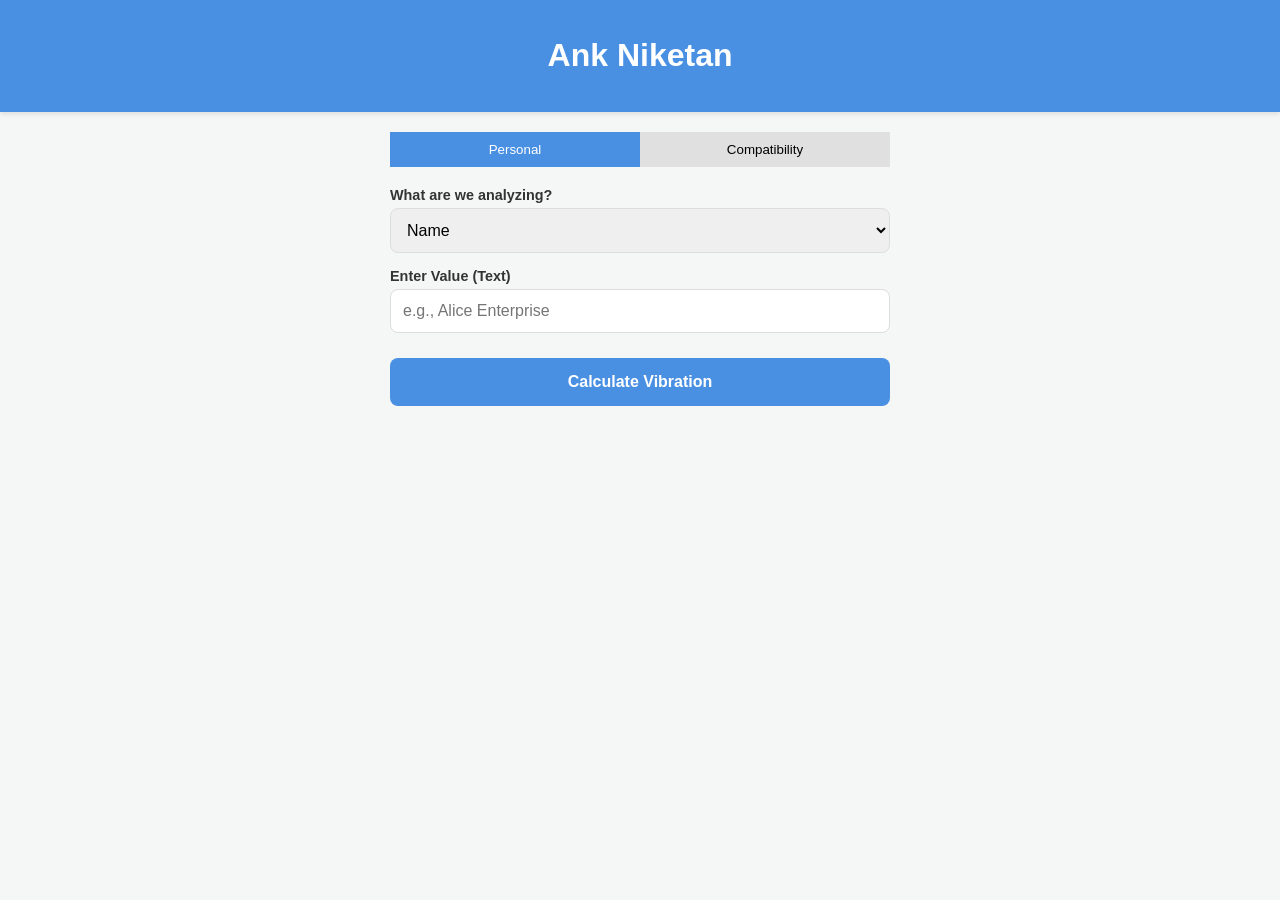
==== index.html @ 9699bc06 "Add icons" ====
<!DOCTYPE html>
<html lang="en">
<head>
    <meta charset="UTF-8">
    <meta name="viewport" content="width=device-width, initial-scale=1.0">
    <title>Numerology Tracker</title>
    <link rel="stylesheet" href="style.css">
    <link rel="manifest" href="manifest.json">
    <link rel="apple-touch-icon" href="icons/icon-512.png">
    <meta name="theme-color" content="#142845">
</head>
<body>

    <header>
        <h1>Ank Niketan</h1>
    </header>

    <main>
        <!-- TABS TO SWITCH MODES -->
        <div class="tabs">
            <button id="tab-single" class="active">Personal</button>
            <button id="tab-compat">Compatibility</button>
        </div>

        <!-- SECTION 1: SINGLE ANALYSIS -->
        <section id="section-single">
            <div class="input-group">
                <label>What are we analyzing?</label>
                <select id="category-select">
                    <option value="Name">Name</option>
                    <option value="Business Name">Business Name</option>
                    <option value="Vehicle Number">Vehicle Number</option>
                    <option value="House Name">House Name</option>
                    <option value="Custom">Other (Custom)...</option>
                </select>
                <input type="text" id="category-custom" placeholder="Enter Category Name" class="hidden">
            </div>

            <div class="input-group">
                <label>Enter Value (Text)</label>
                <input type="text" id="input-text" placeholder="e.g., Alice Enterprise">
            </div>

            <button id="btn-calculate" class="action-btn">Calculate Vibration</button>

            <div id="result-area" class="result-box hidden">
                <p id="result-message"></p>
                <div class="big-number" id="result-number"></div>
            </div>
        </section>

        <!-- SECTION 2: COMPATIBILITY -->
        <section id="section-compat" class="hidden">
            <div class="input-group">
                <label>Person / Entity A</label>
                <input type="text" id="compat-input-a" placeholder="e.g., John">
            </div>
            
            <div class="input-group">
                <label>Person / Entity B</label>
                <input type="text" id="compat-input-b" placeholder="e.g., Mary">
            </div>

            <button id="btn-compare" class="action-btn">Check Compatibility</button>

            <div id="compat-result-area" class="result-box hidden">
                <div class="comparison-grid">
                    <div>
                        <span id="name-a-disp"></span>
                        <div class="mid-number" id="num-a-disp"></div>
                    </div>
                    <div class="relation-badge" id="relation-status">?</div>
                    <div>
                        <span id="name-b-disp"></span>
                        <div class="mid-number" id="num-b-disp"></div>
                    </div>
                </div>
                <p id="compat-desc"></p>
            </div>
        </section>
    </main>

    <!-- Load Core Logic First -->
    <script src="numerology_core.js"></script>
    <!-- Load UI Logic -->
    <script src="app.js"></script>
    <script>
        if ('serviceWorker' in navigator) {
            navigator.serviceWorker.register('./service-worker.js')
                .then(() => console.log('Service Worker Registered'));
        }
    </script>
</body>
</html>
---- style.css ----
:root {
    --primary: #4a90e2;
    --bg: #f4f7f6;
    --card: #ffffff;
    --text: #333;
    --friend: #2ecc71;
    --neutral: #f1c40f;
    --enemy: #e74c3c;
}

body {
    font-family: 'Segoe UI', sans-serif;
    background-color: var(--bg);
    color: var(--text);
    margin: 0;
    padding: 0;
    display: flex;
    flex-direction: column;
    align-items: center;
}

header {
    background-color: var(--primary);
    color: white;
    width: 100%;
    padding: 1rem 0;
    text-align: center;
    box-shadow: 0 2px 5px rgba(0,0,0,0.1);
}

main {
    width: 90%;
    max-width: 500px;
    margin-top: 20px;
}

.input-group {
    margin-bottom: 15px;
    display: flex;
    flex-direction: column;
}

label {
    font-weight: bold;
    margin-bottom: 5px;
    font-size: 0.9rem;
}

input, select {
    padding: 12px;
    border: 1px solid #ddd;
    border-radius: 8px;
    font-size: 1rem;
}

.hidden { display: none !important; }

.action-btn {
    width: 100%;
    padding: 15px;
    background-color: var(--primary);
    color: white;
    border: none;
    border-radius: 8px;
    font-size: 1rem;
    cursor: pointer;
    font-weight: bold;
    margin-top: 10px;
}

.result-box {
    margin-top: 20px;
    background: var(--card);
    padding: 20px;
    border-radius: 10px;
    text-align: center;
    box-shadow: 0 4px 6px rgba(0,0,0,0.1);
}

.big-number {
    font-size: 4rem;
    font-weight: bold;
    color: var(--primary);
}

/* Tabs */
.tabs {
    display: flex;
    margin-bottom: 20px;
}
.tabs button {
    flex: 1;
    padding: 10px;
    background: #e0e0e0;
    border: none;
    cursor: pointer;
}
.tabs button.active {
    background: var(--primary);
    color: white;
}

/* Compatibility Grid */
.comparison-grid {
    display: flex;
    justify-content: space-around;
    align-items: center;
    margin-bottom: 15px;
}
.mid-number {
    font-size: 2rem;
    font-weight: bold;
}
.relation-badge {
    padding: 5px 10px;
    border-radius: 5px;
    font-weight: bold;
    color: white;
}
.status-Friend { background-color: var(--friend); }
.status-Neutral { background-color: var(--neutral); color: #333; }
.status-Enemy { background-color: var(--enemy); }
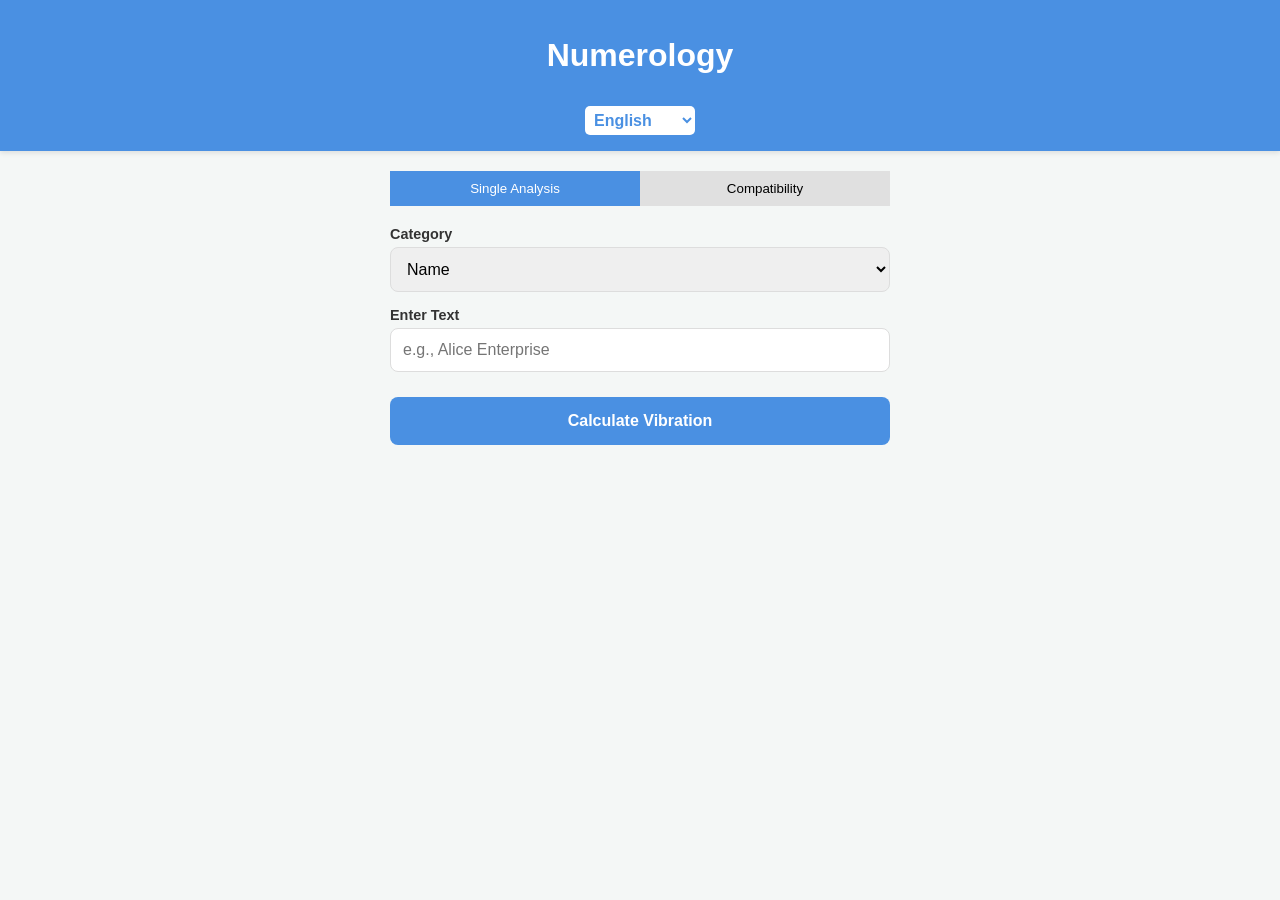
==== commit 827e55d8: "Add second language" ====
--- a/index.html
+++ b/index.html
@@ -12,36 +12,40 @@
 <body>
 
     <header>
-        <h1>Ank Niketan</h1>
+        <h1 data-i18n="app_title">Numerology</h1>
+        <!-- Language Switcher -->
+        <select id="lang-switch" class="lang-select">
+            <option value="en">English</option>
+            <option value="hi">हिंदी (Hindi)</option>
+        </select>
     </header>
 
     <main>
-        <!-- TABS TO SWITCH MODES -->
+        <!-- TABS -->
         <div class="tabs">
-            <button id="tab-single" class="active">Personal</button>
-            <button id="tab-compat">Compatibility</button>
+            <button id="tab-single" class="active" data-i18n="tab_single">Single Analysis</button>
+            <button id="tab-compat" data-i18n="tab_compat">Compatibility</button>
         </div>
 
         <!-- SECTION 1: SINGLE ANALYSIS -->
         <section id="section-single">
             <div class="input-group">
-                <label>What are we analyzing?</label>
+                <label data-i18n="lbl_category">Category</label>
                 <select id="category-select">
-                    <option value="Name">Name</option>
-                    <option value="Business Name">Business Name</option>
-                    <option value="Vehicle Number">Vehicle Number</option>
-                    <option value="House Name">House Name</option>
-                    <option value="Custom">Other (Custom)...</option>
+                    <option value="Name" data-i18n="opt_name">Name</option>
+                    <option value="Business Name" data-i18n="opt_business">Business Name</option>
+                    <option value="Vehicle Number" data-i18n="opt_vehicle">Vehicle Number</option>
+                    <option value="Custom" data-i18n="opt_custom">Other (Custom)...</option>
                 </select>
                 <input type="text" id="category-custom" placeholder="Enter Category Name" class="hidden">
             </div>
 
             <div class="input-group">
-                <label>Enter Value (Text)</label>
+                <label data-i18n="lbl_value">Enter Text</label>
                 <input type="text" id="input-text" placeholder="e.g., Alice Enterprise">
             </div>
 
-            <button id="btn-calculate" class="action-btn">Calculate Vibration</button>
+            <button id="btn-calculate" class="action-btn" data-i18n="btn_calc">Calculate Vibration</button>
 
             <div id="result-area" class="result-box hidden">
                 <p id="result-message"></p>
@@ -52,16 +56,16 @@
         <!-- SECTION 2: COMPATIBILITY -->
         <section id="section-compat" class="hidden">
             <div class="input-group">
-                <label>Person / Entity A</label>
-                <input type="text" id="compat-input-a" placeholder="e.g., John">
+                <label data-i18n="lbl_person_a">First Name/Entity</label>
+                <input type="text" id="compat-input-a" placeholder="A">
             </div>
             
             <div class="input-group">
-                <label>Person / Entity B</label>
-                <input type="text" id="compat-input-b" placeholder="e.g., Mary">
+                <label data-i18n="lbl_person_b">Second Name/Entity</label>
+                <input type="text" id="compat-input-b" placeholder="B">
             </div>
 
-            <button id="btn-compare" class="action-btn">Check Compatibility</button>
+            <button id="btn-compare" class="action-btn" data-i18n="btn_compare">Check Compatibility</button>
 
             <div id="compat-result-area" class="result-box hidden">
                 <div class="comparison-grid">
@@ -80,14 +84,12 @@
         </section>
     </main>
 
-    <!-- Load Core Logic First -->
     <script src="numerology_core.js"></script>
-    <!-- Load UI Logic -->
     <script src="app.js"></script>
     <script>
         if ('serviceWorker' in navigator) {
             navigator.serviceWorker.register('./service-worker.js')
-                .then(() => console.log('Service Worker Registered'));
+                .then(() => console.log('SW Registered'));
         }
     </script>
 </body>
--- a/style.css
+++ b/style.css
@@ -1,3 +1,4 @@
+
 :root {
     --primary: #4a90e2;
     --bg: #f4f7f6;
@@ -6,6 +7,18 @@
     --friend: #2ecc71;
     --neutral: #f1c40f;
     --enemy: #e74c3c;
+}
+
+/* Add this to your existing CSS */
+.lang-select {
+    margin-top: 10px;
+    padding: 5px;
+    border-radius: 5px;
+    border: none;
+    background: white;
+    color: var(--primary);
+    font-weight: bold;
+    cursor: pointer;
 }
 
 body {
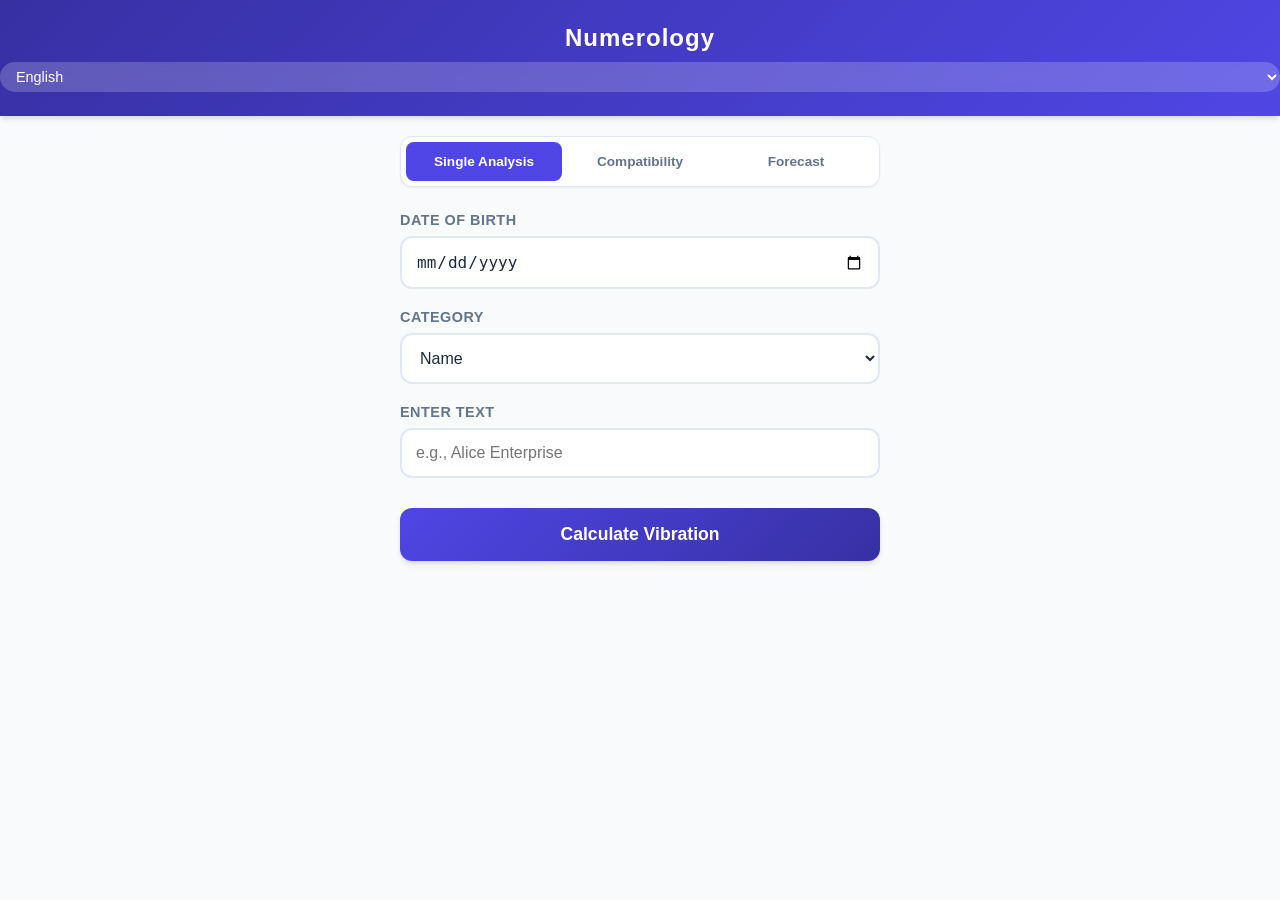
==== commit 209d7eb0: "Bug fixes" ====
--- a/index.html
+++ b/index.html
@@ -2,12 +2,15 @@
 <html lang="en">
 <head>
     <meta charset="UTF-8">
-    <meta name="viewport" content="width=device-width, initial-scale=1.0">
+    <meta name="viewport" content="width=device-width, initial-scale=1.0, maximum-scale=1.0, user-scalable=no">
     <title>Numerology Tracker</title>
     <link rel="stylesheet" href="style.css">
     <link rel="manifest" href="manifest.json">
     <link rel="apple-touch-icon" href="icons/icon-512.png">
-    <meta name="theme-color" content="#142845">
+    
+    <!-- Adaptive Theme Colors for Browser Toolbar -->
+    <meta name="theme-color" content="#4f46e5" media="(prefers-color-scheme: light)">
+    <meta name="theme-color" content="#0f172a" media="(prefers-color-scheme: dark)">
 </head>
 <body>
 
@@ -25,10 +28,17 @@
         <div class="tabs">
             <button id="tab-single" class="active" data-i18n="tab_single">Single Analysis</button>
             <button id="tab-compat" data-i18n="tab_compat">Compatibility</button>
+            <button id="tab-forecast" data-i18n="tab_forecast">Forecast</button>
         </div>
 
         <!-- SECTION 1: SINGLE ANALYSIS -->
         <section id="section-single">
+            <!-- Date Input -->
+            <div class="input-group">
+                <label data-i18n="lbl_dob">Date of Birth</label>
+                <input type="date" id="input-dob">
+            </div>
+
             <div class="input-group">
                 <label data-i18n="lbl_category">Category</label>
                 <select id="category-select">
@@ -47,9 +57,23 @@
 
             <button id="btn-calculate" class="action-btn" data-i18n="btn_calc">Calculate Vibration</button>
 
+            <!-- Results Area -->
             <div id="result-area" class="result-box hidden">
+                
+                <!-- Personal Numerology Profile -->
+                <div class="profile-box">
+                    <p><span data-i18n="res_basic_lbl">Basic Number</span>: <strong id="res-basic-num"></strong></p>
+                    <p><span data-i18n="res_lucky_lbl">Lucky Numbers</span>: <strong id="res-lucky-list" class="highlight-text"></strong></p>
+                </div>
+
+                <hr class="divider">
+
+                <!-- Name Calculation -->
                 <p id="result-message"></p>
                 <div class="big-number" id="result-number"></div>
+                
+                <!-- Suitability Verdict -->
+                <div id="suitability-box" class="suitability-badge"></div>
             </div>
         </section>
 
@@ -82,6 +106,61 @@
                 <p id="compat-desc"></p>
             </div>
         </section>
+
+        <!-- SECTION 3: FORECAST -->
+        <section id="section-forecast" class="hidden">
+            <div class="input-group">
+                <label data-i18n="lbl_dob">Date of Birth</label>
+                <input type="date" id="input-dob-fc">
+            </div>
+            
+            <div class="input-group">
+                <label data-i18n="lbl_target_date">Target Date</label>
+                <input type="date" id="input-target-date">
+            </div>
+
+            <button id="btn-forecast" class="action-btn" data-i18n="btn_forecast">Get Horoscope</button>
+
+            <div id="forecast-result-area" class="result-box hidden">
+                
+                <!-- Year Card -->
+                <div id="card-year" class="forecast-card">
+                    <div class="fc-left">
+                        <span class="fc-label" data-i18n="fc_year">Yearly Influence</span>
+                        <span class="fc-context big-text"></span>
+                    </div>
+                    <div class="fc-right">
+                        <div class="fc-number"></div>
+                        <div class="fc-status"></div>
+                    </div>
+                </div>
+
+                <!-- Month Card -->
+                <div id="card-month" class="forecast-card indented-1">
+                    <div class="fc-left">
+                        <span class="fc-label" data-i18n="fc_month">Monthly Influence</span>
+                        <span class="fc-context big-text"></span>
+                    </div>
+                    <div class="fc-right">
+                        <div class="fc-number"></div>
+                        <div class="fc-status"></div>
+                    </div>
+                </div>
+
+                <!-- Day Card -->
+                <div id="card-day" class="forecast-card indented-2">
+                    <div class="fc-left">
+                        <span class="fc-label" data-i18n="fc_day">Daily Influence</span>
+                        <span class="fc-context big-text"></span>
+                    </div>
+                    <div class="fc-right">
+                        <div class="fc-number"></div>
+                        <div class="fc-status"></div>
+                    </div>
+                </div>
+
+            </div>
+        </section>
     </main>
 
     <script src="numerology_core.js"></script>
--- a/style.css
+++ b/style.css
@@ -1,135 +1,357 @@
-
 :root {
-    --primary: #4a90e2;
-    --bg: #f4f7f6;
-    --card: #ffffff;
-    --text: #333;
-    --friend: #2ecc71;
-    --neutral: #f1c40f;
-    --enemy: #e74c3c;
-}
-
-/* Add this to your existing CSS */
+    /* Light Mode Palette */
+    --primary: #4f46e5;       
+    --primary-dark: #3730a3;  
+    --accent: #f59e0b;        
+    --bg: #f8fafc;            
+    --card-bg: #ffffff;
+    --text: #1e293b;          
+    --text-muted: #64748b;    
+    --border: #e2e8f0;
+    
+    /* Status Colors */
+    --friend: #10b981;        
+    --neutral: #64748b;       
+    --enemy: #ef4444;         
+    
+    /* Shadows */
+    --shadow-sm: 0 1px 2px 0 rgb(0 0 0 / 0.05);
+    --shadow-md: 0 4px 6px -1px rgb(0 0 0 / 0.1), 0 2px 4px -2px rgb(0 0 0 / 0.1);
+}
+
+@media (prefers-color-scheme: dark) {
+    :root {
+        /* Dark Mode Palette */
+        --primary: #818cf8;       
+        --primary-dark: #6366f1;  
+        --accent: #fbbf24;        
+        --bg: #0f172a;            
+        --card-bg: #1e293b;       
+        --text: #f1f5f9;          
+        --text-muted: #94a3b8;    
+        --border: #334155;
+    }
+}
+
+* {
+    box-sizing: border-box;
+    transition: background-color 0.3s ease, color 0.3s ease;
+}
+
+body {
+    font-family: -apple-system, BlinkMacSystemFont, "Segoe UI", Roboto, Helvetica, Arial, sans-serif;
+    background-color: var(--bg);
+    color: var(--text);
+    margin: 0;
+    padding: 0;
+    display: flex;
+    flex-direction: column;
+    align-items: center;
+    min-height: 100vh;
+}
+
+/* Header */
+header {
+    background: linear-gradient(135deg, var(--primary-dark), var(--primary));
+    color: white;
+    width: 100%;
+    padding: 1.5rem 0;
+    text-align: center;
+    box-shadow: var(--shadow-md);
+    position: sticky;
+    top: 0;
+    z-index: 10;
+}
+
+header h1 {
+    margin: 0;
+    font-size: 1.5rem;
+    letter-spacing: 1px;
+    font-weight: 700;
+}
+
+/* Language Switcher */
 .lang-select {
     margin-top: 10px;
-    padding: 5px;
-    border-radius: 5px;
+    padding: 6px 12px;
+    border-radius: 20px;
     border: none;
-    background: white;
-    color: var(--primary);
-    font-weight: bold;
+    background: rgba(255, 255, 255, 0.2);
+    color: white;
+    font-weight: 500;
     cursor: pointer;
-}
-
-body {
-    font-family: 'Segoe UI', sans-serif;
-    background-color: var(--bg);
-    color: var(--text);
-    margin: 0;
-    padding: 0;
-    display: flex;
-    flex-direction: column;
-    align-items: center;
-}
-
-header {
-    background-color: var(--primary);
-    color: white;
-    width: 100%;
-    padding: 1rem 0;
-    text-align: center;
-    box-shadow: 0 2px 5px rgba(0,0,0,0.1);
-}
-
+    font-size: 0.9rem;
+    backdrop-filter: blur(5px);
+}
+.lang-select option {
+    background-color: var(--card-bg);
+    color: var(--text);
+}
+
+/* Main Container */
 main {
     width: 90%;
-    max-width: 500px;
-    margin-top: 20px;
-}
-
+    max-width: 480px;
+    margin: 20px auto 40px auto;
+}
+
+/* Tabs */
+.tabs {
+    display: flex;
+    background-color: var(--card-bg);
+    border-radius: 12px;
+    padding: 5px;
+    margin-bottom: 25px;
+    box-shadow: var(--shadow-sm);
+    border: 1px solid var(--border);
+}
+
+.tabs button {
+    flex: 1;
+    padding: 12px;
+    background: transparent;
+    border: none;
+    border-radius: 8px;
+    cursor: pointer;
+    color: var(--text-muted);
+    font-weight: 600;
+    font-size: 0.85rem;
+    transition: all 0.2s ease;
+}
+
+.tabs button.active {
+    background-color: var(--primary);
+    color: white;
+    box-shadow: var(--shadow-sm);
+}
+
+/* Forms & Inputs */
 .input-group {
-    margin-bottom: 15px;
+    margin-bottom: 20px;
     display: flex;
     flex-direction: column;
 }
 
 label {
-    font-weight: bold;
-    margin-bottom: 5px;
+    font-weight: 600;
+    margin-bottom: 8px;
     font-size: 0.9rem;
+    color: var(--text-muted);
+    text-transform: uppercase;
+    letter-spacing: 0.5px;
 }
 
 input, select {
-    padding: 12px;
-    border: 1px solid #ddd;
-    border-radius: 8px;
+    padding: 14px;
+    background-color: var(--card-bg);
+    border: 2px solid var(--border);
+    border-radius: 12px;
     font-size: 1rem;
-}
-
-.hidden { display: none !important; }
-
+    color: var(--text);
+    outline: none;
+    width: 100%;
+}
+
+input:focus, select:focus {
+    border-color: var(--primary);
+    box-shadow: 0 0 0 3px rgba(99, 102, 241, 0.2);
+}
+
+/* Buttons */
 .action-btn {
     width: 100%;
-    padding: 15px;
-    background-color: var(--primary);
+    padding: 16px;
+    background: linear-gradient(135deg, var(--primary), var(--primary-dark));
     color: white;
     border: none;
-    border-radius: 8px;
-    font-size: 1rem;
+    border-radius: 12px;
+    font-size: 1.1rem;
     cursor: pointer;
-    font-weight: bold;
+    font-weight: 700;
     margin-top: 10px;
-}
-
+    box-shadow: var(--shadow-md);
+    transform: translateY(0);
+    transition: transform 0.1s;
+}
+
+.action-btn:active {
+    transform: translateY(2px);
+    box-shadow: var(--shadow-sm);
+}
+
+/* Results Cards */
 .result-box {
-    margin-top: 20px;
-    background: var(--card);
-    padding: 20px;
-    border-radius: 10px;
+    margin-top: 25px;
+    background: var(--card-bg);
+    padding: 25px;
+    border-radius: 16px;
     text-align: center;
-    box-shadow: 0 4px 6px rgba(0,0,0,0.1);
+    box-shadow: var(--shadow-md);
+    border: 1px solid var(--border);
+    animation: fadeIn 0.4s ease-out;
+}
+
+@keyframes fadeIn {
+    from { opacity: 0; transform: translateY(10px); }
+    to { opacity: 1; transform: translateY(0); }
 }
 
 .big-number {
-    font-size: 4rem;
-    font-weight: bold;
+    font-size: 5rem;
+    font-weight: 800;
     color: var(--primary);
-}
-
-/* Tabs */
-.tabs {
-    display: flex;
+    line-height: 1;
+    margin: 10px 0;
+    text-shadow: 2px 2px 0px rgba(0,0,0,0.05);
+}
+
+.profile-box {
+    text-align: left;
+    background: rgba(99, 102, 241, 0.05); 
+    padding: 15px 20px;
+    border-radius: 12px;
     margin-bottom: 20px;
-}
-.tabs button {
-    flex: 1;
-    padding: 10px;
-    background: #e0e0e0;
-    border: none;
-    cursor: pointer;
-}
-.tabs button.active {
-    background: var(--primary);
-    color: white;
-}
-
-/* Compatibility Grid */
+    font-size: 0.95rem;
+    border-left: 4px solid var(--primary);
+}
+
+.profile-box p {
+    margin: 8px 0;
+    display: flex;
+    justify-content: space-between;
+}
+
+.highlight-text {
+    color: var(--primary);
+    font-weight: 800;
+}
+
+.divider {
+    border: 0;
+    height: 1px;
+    background: var(--border);
+    margin: 20px 0;
+}
+
+.suitability-badge {
+    margin-top: 15px;
+    padding: 12px 20px;
+    border-radius: 50px; 
+    color: white;
+    font-weight: 700;
+    display: inline-block;
+    width: 100%;
+    box-shadow: var(--shadow-sm);
+    font-size: 0.95rem;
+}
+
 .comparison-grid {
     display: flex;
     justify-content: space-around;
     align-items: center;
+    margin-bottom: 20px;
+}
+
+.mid-number {
+    font-size: 2.5rem;
+    font-weight: 800;
+    color: var(--text);
+}
+
+.relation-badge {
+    padding: 6px 12px;
+    border-radius: 8px;
+    font-weight: 700;
+    color: white;
+    font-size: 0.9rem;
+    text-transform: uppercase;
+}
+
+.status-Friend { background-color: var(--friend); }
+.status-Neutral { background-color: var(--neutral); color: white; }
+.status-Enemy { background-color: var(--enemy); }
+
+.hidden { display: none !important; }
+
+/* --- Forecast Cards --- */
+.forecast-card {
+    background: var(--card-bg);
+    border-radius: 12px;
+    padding: 15px;
     margin-bottom: 15px;
-}
-.mid-number {
-    font-size: 2rem;
-    font-weight: bold;
-}
-.relation-badge {
-    padding: 5px 10px;
-    border-radius: 5px;
-    font-weight: bold;
-    color: white;
-}
-.status-Friend { background-color: var(--friend); }
-.status-Neutral { background-color: var(--neutral); color: #333; }
-.status-Enemy { background-color: var(--enemy); }+    display: flex;
+    justify-content: space-between;
+    align-items: center;
+    box-shadow: var(--shadow-sm);
+    border-left: 6px solid var(--border);
+    transition: all 0.3s ease;
+}
+
+.indented-1 {
+    margin-left: 15px;
+    width: calc(100% - 15px);
+}
+
+.indented-2 {
+    margin-left: 30px;
+    width: calc(100% - 30px);
+}
+
+.fc-left {
+    display: flex;
+    flex-direction: column;
+    text-align: left;
+}
+
+.fc-label {
+    font-size: 0.75rem;
+    text-transform: uppercase;
+    color: var(--text-muted);
+    font-weight: 700;
+}
+
+.fc-context.big-text {
+    font-size: 1.2rem;
+    font-weight: 600;
+    color: var(--text);
+    margin-top: 4px;
+}
+
+.fc-right {
+    text-align: right;
+    display: flex;
+    flex-direction: column;
+    align-items: flex-end;
+}
+
+.fc-number {
+    font-size: 1.8rem;
+    font-weight: 800;
+    color: var(--primary);
+    line-height: 1;
+}
+
+.fc-status {
+    font-size: 0.85rem;
+    font-weight: 600;
+    margin-top: 4px;
+}
+
+/* Status Borders for Forecast */
+.status-Friend-border {
+    border-left-color: var(--friend);
+    background: linear-gradient(to right, rgba(16, 185, 129, 0.05), var(--card-bg));
+}
+.status-Friend-border .fc-status { color: var(--friend); }
+
+.status-Neutral-border {
+    border-left-color: var(--neutral);
+    background: linear-gradient(to right, rgba(100, 116, 139, 0.05), var(--card-bg));
+}
+.status-Neutral-border .fc-status { color: var(--neutral); }
+
+.status-Enemy-border {
+    border-left-color: var(--enemy);
+    background: linear-gradient(to right, rgba(239, 68, 68, 0.05), var(--card-bg));
+}
+.status-Enemy-border .fc-status { color: var(--enemy); }
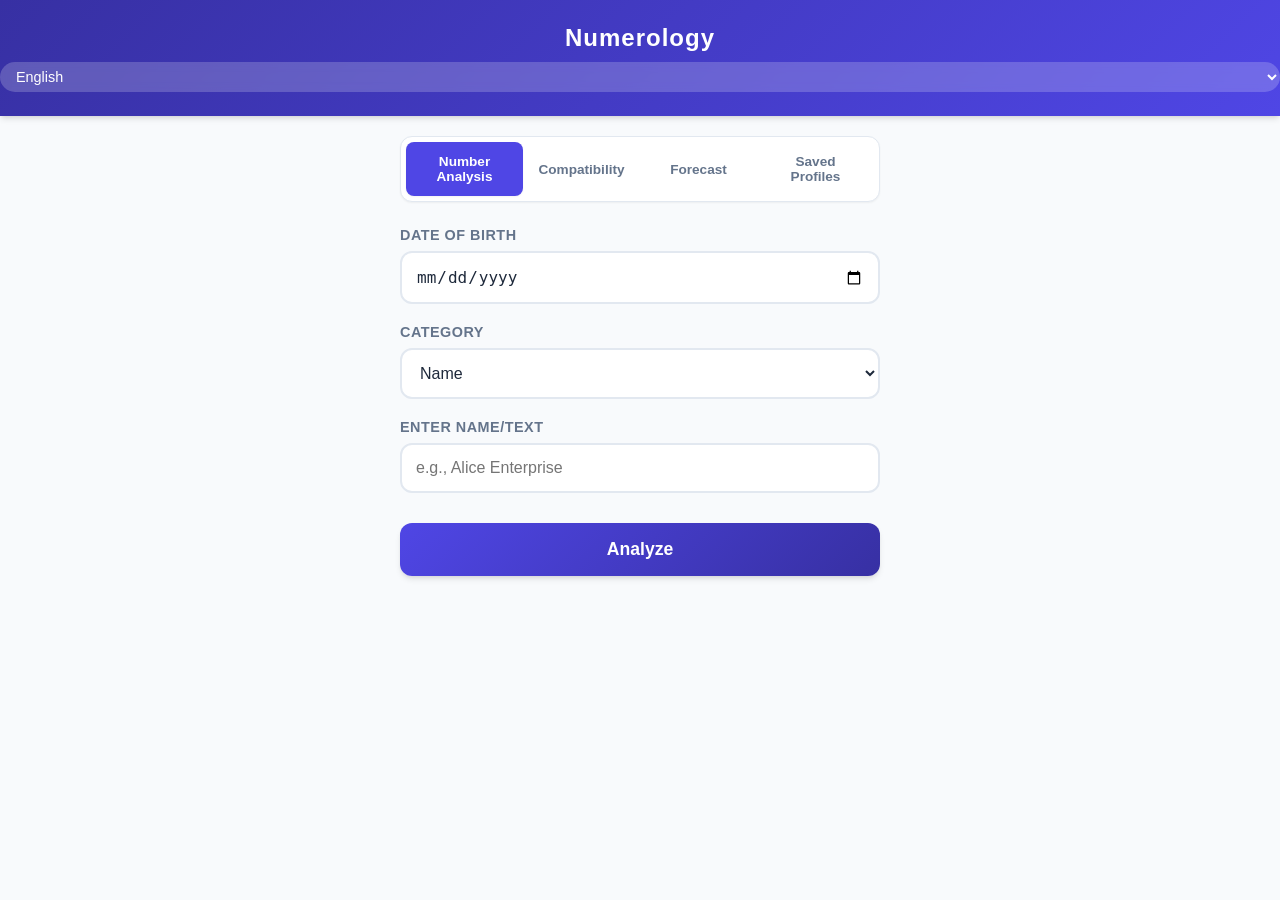
==== commit 7f62f457: "[feat] add saved profiles" ====
--- a/index.html
+++ b/index.html
@@ -26,9 +26,10 @@
     <main>
         <!-- TABS -->
         <div class="tabs">
-            <button id="tab-single" class="active" data-i18n="tab_single">Single Analysis</button>
+            <button id="tab-single" class="active" data-i18n="tab_single">Number Analysis</button>
             <button id="tab-compat" data-i18n="tab_compat">Compatibility</button>
             <button id="tab-forecast" data-i18n="tab_forecast">Forecast</button>
+            <button id="tab-profiles" data-i18n="tab_profiles">Saved Profiles</button>
         </div>
 
         <!-- SECTION 1: SINGLE ANALYSIS -->
@@ -74,6 +75,9 @@
                 
                 <!-- Suitability Verdict -->
                 <div id="suitability-box" class="suitability-badge"></div>
+                
+                <!-- Save Profile Button -->
+                <button id="btn-save-profile" class="save-profile-btn" data-i18n="btn_save">💾 Save Profile</button>
             </div>
         </section>
 
@@ -161,9 +165,49 @@
 
             </div>
         </section>
+
+        <!-- SECTION 4: SAVED PROFILES -->
+        <section id="section-profiles" class="hidden">
+            <div class="profiles-header">
+                <div class="input-group">
+                    <input type="text" id="search-profiles" placeholder="Search profiles..." data-i18n-placeholder="search_placeholder">
+                </div>
+                <div class="profiles-stats">
+                    <span data-i18n="total_profiles">Total Profiles</span>: <strong id="profile-count">0</strong>
+                </div>
+            </div>
+
+            <div id="profiles-list" class="profiles-list">
+                <!-- Profile cards will be inserted here -->
+            </div>
+
+            <div id="empty-state" class="empty-state hidden">
+                <div class="empty-icon">📋</div>
+                <p data-i18n="no_profiles">No saved profiles yet</p>
+                <p class="empty-hint" data-i18n="no_profiles_hint">Analyze a name and save it to see it here</p>
+            </div>
+
+            <button id="btn-clear-all" class="clear-all-btn hidden" data-i18n="btn_clear_all">🗑️ Clear All Profiles</button>
+        </section>
     </main>
 
+    <!-- Save Profile Modal -->
+    <div id="save-modal" class="modal hidden">
+        <div class="modal-content">
+            <h3 data-i18n="modal_title">Save Profile</h3>
+            <div class="input-group">
+                <label data-i18n="modal_name">Profile Name</label>
+                <input type="text" id="modal-profile-name" placeholder="Enter a name for this profile">
+            </div>
+            <div class="modal-actions">
+                <button id="modal-cancel" class="modal-btn-secondary" data-i18n="modal_cancel">Cancel</button>
+                <button id="modal-save" class="modal-btn-primary" data-i18n="modal_save">Save</button>
+            </div>
+        </div>
+    </div>
+
     <script src="numerology_core.js"></script>
+    <script src="storage.js"></script>
     <script src="app.js"></script>
     <script>
         if ('serviceWorker' in navigator) {
--- a/style.css
+++ b/style.css
@@ -354,4 +354,249 @@
     border-left-color: var(--enemy);
     background: linear-gradient(to right, rgba(239, 68, 68, 0.05), var(--card-bg));
 }
-.status-Enemy-border .fc-status { color: var(--enemy); }+.status-Enemy-border .fc-status { color: var(--enemy); }
+
+/* --- Saved Profiles Section --- */
+.profiles-header {
+    margin-bottom: 20px;
+}
+
+.profiles-stats {
+    text-align: center;
+    padding: 10px;
+    background: var(--card-bg);
+    border-radius: 8px;
+    margin-top: 10px;
+    font-size: 0.9rem;
+    border: 1px solid var(--border);
+}
+
+.profiles-list {
+    display: flex;
+    flex-direction: column;
+    gap: 15px;
+}
+
+.profile-card {
+    background: var(--card-bg);
+    border-radius: 12px;
+    padding: 15px;
+    box-shadow: var(--shadow-sm);
+    border: 1px solid var(--border);
+    border-left: 4px solid var(--primary);
+    animation: fadeIn 0.3s ease-out;
+}
+
+.profile-card-header {
+    display: flex;
+    justify-content: space-between;
+    align-items: flex-start;
+    margin-bottom: 10px;
+}
+
+.profile-name {
+    font-size: 1.1rem;
+    font-weight: 700;
+    color: var(--text);
+    margin: 0;
+}
+
+.profile-date {
+    font-size: 0.75rem;
+    color: var(--text-muted);
+    margin-top: 4px;
+}
+
+.profile-card-body {
+    display: grid;
+    grid-template-columns: repeat(2, 1fr);
+    gap: 10px;
+    margin: 15px 0;
+    padding: 10px;
+    background: rgba(99, 102, 241, 0.05);
+    border-radius: 8px;
+}
+
+.profile-info-item {
+    display: flex;
+    flex-direction: column;
+}
+
+.profile-info-label {
+    font-size: 0.7rem;
+    text-transform: uppercase;
+    color: var(--text-muted);
+    font-weight: 600;
+    margin-bottom: 2px;
+}
+
+.profile-info-value {
+    font-size: 1rem;
+    font-weight: 700;
+    color: var(--primary);
+}
+
+.profile-card-footer {
+    display: flex;
+    gap: 8px;
+    margin-top: 12px;
+}
+
+.profile-btn {
+    flex: 1;
+    padding: 8px 12px;
+    border: none;
+    border-radius: 8px;
+    font-size: 0.85rem;
+    font-weight: 600;
+    cursor: pointer;
+    transition: all 0.2s;
+}
+
+.profile-btn-load {
+    background: var(--primary);
+    color: white;
+}
+
+.profile-btn-load:hover {
+    background: var(--primary-dark);
+}
+
+.profile-btn-delete {
+    background: var(--enemy);
+    color: white;
+    flex: 0.5;
+}
+
+.profile-btn-delete:hover {
+    background: #dc2626;
+}
+
+.empty-state {
+    text-align: center;
+    padding: 60px 20px;
+    color: var(--text-muted);
+}
+
+.empty-icon {
+    font-size: 4rem;
+    margin-bottom: 15px;
+    opacity: 0.5;
+}
+
+.empty-hint {
+    font-size: 0.85rem;
+    margin-top: 5px;
+}
+
+.save-profile-btn {
+    width: 100%;
+    padding: 12px;
+    background: var(--friend);
+    color: white;
+    border: none;
+    border-radius: 12px;
+    font-size: 1rem;
+    cursor: pointer;
+    font-weight: 600;
+    margin-top: 15px;
+    box-shadow: var(--shadow-sm);
+    transition: all 0.2s;
+}
+
+.save-profile-btn:hover {
+    background: #059669;
+    transform: translateY(-1px);
+    box-shadow: var(--shadow-md);
+}
+
+.clear-all-btn {
+    width: 100%;
+    padding: 12px;
+    background: transparent;
+    color: var(--enemy);
+    border: 2px solid var(--enemy);
+    border-radius: 12px;
+    font-size: 0.9rem;
+    cursor: pointer;
+    font-weight: 600;
+    margin-top: 20px;
+    transition: all 0.2s;
+}
+
+.clear-all-btn:hover {
+    background: var(--enemy);
+    color: white;
+}
+
+/* Modal */
+.modal {
+    position: fixed;
+    top: 0;
+    left: 0;
+    width: 100%;
+    height: 100%;
+    background: rgba(0, 0, 0, 0.6);
+    display: flex;
+    justify-content: center;
+    align-items: center;
+    z-index: 1000;
+    backdrop-filter: blur(4px);
+}
+
+.modal-content {
+    background: var(--card-bg);
+    padding: 25px;
+    border-radius: 16px;
+    width: 90%;
+    max-width: 400px;
+    box-shadow: 0 20px 25px -5px rgb(0 0 0 / 0.3);
+    animation: modalSlideIn 0.3s ease-out;
+}
+
+@keyframes modalSlideIn {
+    from { opacity: 0; transform: translateY(-20px); }
+    to { opacity: 1; transform: translateY(0); }
+}
+
+.modal-content h3 {
+    margin: 0 0 20px 0;
+    color: var(--text);
+    font-size: 1.3rem;
+}
+
+.modal-actions {
+    display: flex;
+    gap: 10px;
+    margin-top: 20px;
+}
+
+.modal-btn-primary, .modal-btn-secondary {
+    flex: 1;
+    padding: 12px;
+    border: none;
+    border-radius: 10px;
+    font-size: 1rem;
+    font-weight: 600;
+    cursor: pointer;
+    transition: all 0.2s;
+}
+
+.modal-btn-primary {
+    background: var(--primary);
+    color: white;
+}
+
+.modal-btn-primary:hover {
+    background: var(--primary-dark);
+}
+
+.modal-btn-secondary {
+    background: var(--border);
+    color: var(--text);
+}
+
+.modal-btn-secondary:hover {
+    background: var(--text-muted);
+    color: white;
+}
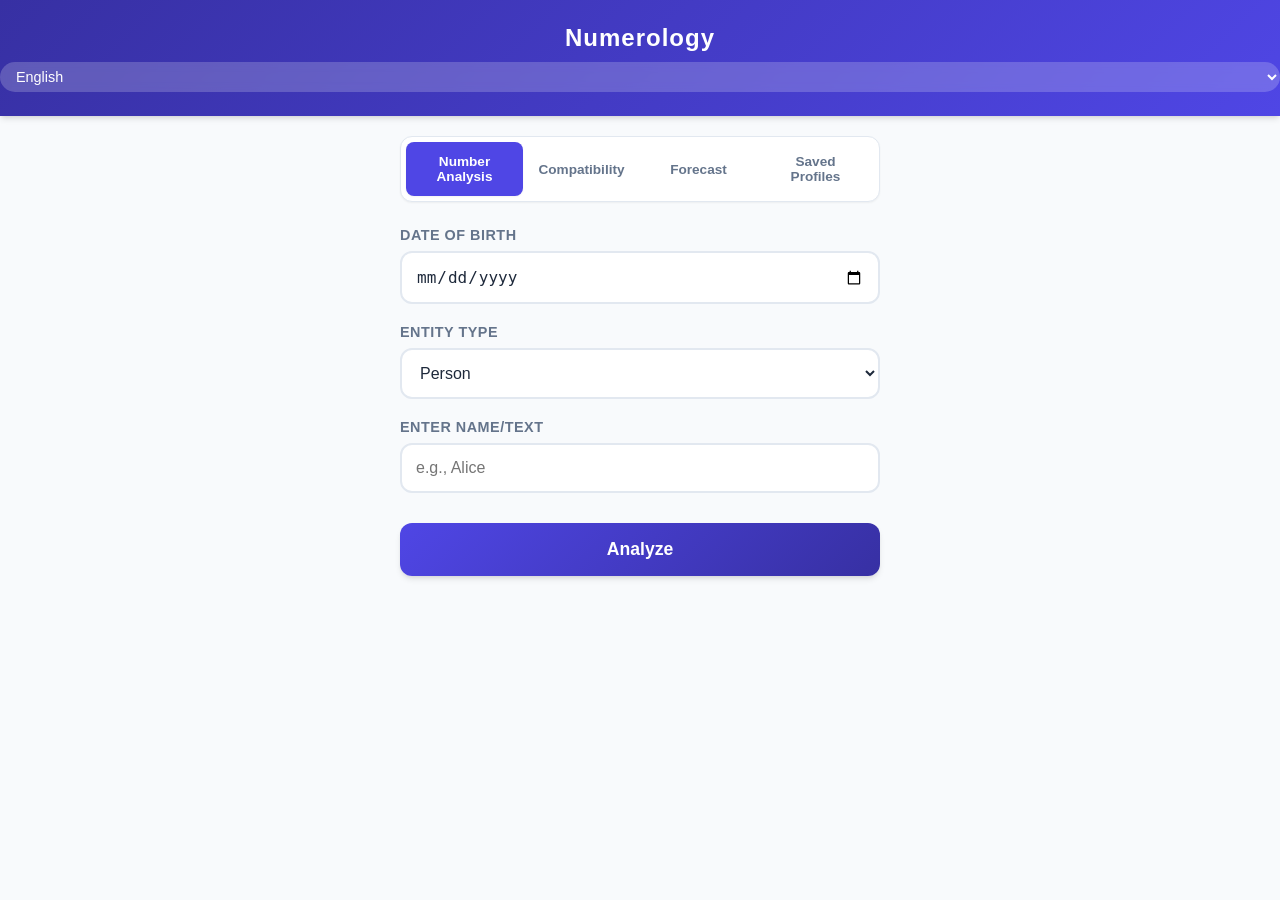
==== commit 888d5d11: "Better Saving" ====
--- a/index.html
+++ b/index.html
@@ -41,19 +41,19 @@
             </div>
 
             <div class="input-group">
-                <label data-i18n="lbl_category">Category</label>
-                <select id="category-select">
-                    <option value="Name" data-i18n="opt_name">Name</option>
-                    <option value="Business Name" data-i18n="opt_business">Business Name</option>
-                    <option value="Vehicle Number" data-i18n="opt_vehicle">Vehicle Number</option>
-                    <option value="Custom" data-i18n="opt_custom">Other (Custom)...</option>
+                <label data-i18n="lbl_entity_type">Entity Type</label>
+                <select id="entity-type-select">
+                    <option value="Person" data-i18n="opt_person">Person</option>
+                    <option value="Business" data-i18n="opt_business_entity">Business</option>
+                    <option value="Vehicle" data-i18n="opt_vehicle_entity">Vehicle</option>
+                    <option value="Other" data-i18n="opt_other">Other</option>
                 </select>
-                <input type="text" id="category-custom" placeholder="Enter Category Name" class="hidden">
-            </div>
-
-            <div class="input-group">
-                <label data-i18n="lbl_value">Enter Text</label>
-                <input type="text" id="input-text" placeholder="e.g., Alice Enterprise">
+            </div>
+
+            <div class="input-group autocomplete-wrapper">
+                <label data-i18n="lbl_value">Enter Name</label>
+                <input type="text" id="input-text" placeholder="e.g., Alice" autocomplete="off">
+                <div id="autocomplete-list" class="autocomplete-items"></div>
             </div>
 
             <button id="btn-calculate" class="action-btn" data-i18n="btn_calc">Calculate Vibration</button>
@@ -64,7 +64,9 @@
                 <!-- Personal Numerology Profile -->
                 <div class="profile-box">
                     <p><span data-i18n="res_basic_lbl">Basic Number</span>: <strong id="res-basic-num"></strong></p>
-                    <p><span data-i18n="res_lucky_lbl">Lucky Numbers</span>: <strong id="res-lucky-list" class="highlight-text"></strong></p>
+                    <p><span data-i18n="res_friendly_lbl">Friendly Numbers</span>: <strong id="res-friendly-list" class="highlight-text"></strong></p>
+                    <p><span data-i18n="res_neutral_lbl">Neutral Numbers</span>: <strong id="res-neutral-list" class="neutral-text"></strong></p>
+                    <p><span data-i18n="res_enemy_lbl">Enemy Numbers</span>: <strong id="res-enemy-list" class="enemy-text"></strong></p>
                 </div>
 
                 <hr class="divider">
@@ -83,14 +85,16 @@
 
         <!-- SECTION 2: COMPATIBILITY -->
         <section id="section-compat" class="hidden">
-            <div class="input-group">
+            <div class="input-group autocomplete-wrapper">
                 <label data-i18n="lbl_person_a">First Name/Entity</label>
-                <input type="text" id="compat-input-a" placeholder="A">
+                <input type="text" id="compat-input-a" placeholder="A" autocomplete="off">
+                <div id="autocomplete-list-a" class="autocomplete-items"></div>
             </div>
             
-            <div class="input-group">
+            <div class="input-group autocomplete-wrapper">
                 <label data-i18n="lbl_person_b">Second Name/Entity</label>
-                <input type="text" id="compat-input-b" placeholder="B">
+                <input type="text" id="compat-input-b" placeholder="B" autocomplete="off">
+                <div id="autocomplete-list-b" class="autocomplete-items"></div>
             </div>
 
             <button id="btn-compare" class="action-btn" data-i18n="btn_compare">Check Compatibility</button>
@@ -113,6 +117,12 @@
 
         <!-- SECTION 3: FORECAST -->
         <section id="section-forecast" class="hidden">
+            <div class="input-group autocomplete-wrapper">
+                <label data-i18n="lbl_person_name">Person Name</label>
+                <input type="text" id="input-name-fc" placeholder="Enter name" autocomplete="off">
+                <div id="autocomplete-list-fc" class="autocomplete-items"></div>
+            </div>
+            
             <div class="input-group">
                 <label data-i18n="lbl_dob">Date of Birth</label>
                 <input type="date" id="input-dob-fc">
@@ -187,6 +197,12 @@
                 <p class="empty-hint" data-i18n="no_profiles_hint">Analyze a name and save it to see it here</p>
             </div>
 
+            <div class="profile-actions">
+                <button id="btn-export" class="export-btn hidden" data-i18n="btn_export">📥 Export Data</button>
+                <button id="btn-import" class="import-btn" data-i18n="btn_import">📤 Import Data</button>
+                <input type="file" id="file-import" accept=".json" class="hidden">
+            </div>
+
             <button id="btn-clear-all" class="clear-all-btn hidden" data-i18n="btn_clear_all">🗑️ Clear All Profiles</button>
         </section>
     </main>
@@ -202,6 +218,19 @@
             <div class="modal-actions">
                 <button id="modal-cancel" class="modal-btn-secondary" data-i18n="modal_cancel">Cancel</button>
                 <button id="modal-save" class="modal-btn-primary" data-i18n="modal_save">Save</button>
+            </div>
+        </div>
+    </div>
+
+    <!-- Import Options Modal -->
+    <div id="import-modal" class="modal hidden">
+        <div class="modal-content">
+            <h3 data-i18n="import_modal_title">Import Profiles</h3>
+            <p data-i18n="import_modal_desc">How would you like to import the profiles?</p>
+            <div class="modal-actions">
+                <button id="import-merge" class="modal-btn-primary" data-i18n="import_merge">Merge with Existing</button>
+                <button id="import-replace" class="modal-btn-secondary" data-i18n="import_replace">Replace All</button>
+                <button id="import-cancel" class="modal-btn-secondary" data-i18n="modal_cancel">Cancel</button>
             </div>
         </div>
     </div>
--- a/style.css
+++ b/style.css
@@ -226,6 +226,16 @@
     font-weight: 800;
 }
 
+.neutral-text {
+    color: var(--neutral);
+    font-weight: 800;
+}
+
+.enemy-text {
+    color: var(--enemy);
+    font-weight: 800;
+}
+
 .divider {
     border: 0;
     height: 1px;
@@ -529,6 +539,41 @@
     color: white;
 }
 
+/* Export/Import Buttons */
+.profile-actions {
+    display: flex;
+    gap: 10px;
+    margin-top: 20px;
+}
+
+.export-btn, .import-btn {
+    flex: 1;
+    padding: 12px;
+    border: 2px solid var(--primary);
+    background: transparent;
+    color: var(--primary);
+    border-radius: 12px;
+    font-size: 0.9rem;
+    cursor: pointer;
+    font-weight: 600;
+    transition: all 0.2s;
+}
+
+.export-btn:hover, .import-btn:hover {
+    background: var(--primary);
+    color: white;
+}
+
+.import-btn {
+    border-color: var(--friend);
+    color: var(--friend);
+}
+
+.import-btn:hover {
+    background: var(--friend);
+    color: white;
+}
+
 /* Modal */
 .modal {
     position: fixed;
@@ -599,4 +644,55 @@
 .modal-btn-secondary:hover {
     background: var(--text-muted);
     color: white;
+}
+
+/* Autocomplete Styles */
+.autocomplete-wrapper {
+    position: relative;
+}
+
+.autocomplete-items {
+    position: absolute;
+    border: 1px solid var(--border);
+    border-top: none;
+    z-index: 99;
+    top: 100%;
+    left: 0;
+    right: 0;
+    max-height: 250px;
+    overflow-y: auto;
+    background: var(--card-bg);
+    border-radius: 0 0 12px 12px;
+    box-shadow: var(--shadow-md);
+    display: none;
+}
+
+.autocomplete-item {
+    padding: 12px 14px;
+    cursor: pointer;
+    border-bottom: 1px solid var(--border);
+    font-size: 0.9rem;
+    color: var(--text);
+    transition: background 0.2s;
+}
+
+.autocomplete-item:hover,
+.autocomplete-item.autocomplete-active {
+    background: rgba(99, 102, 241, 0.1);
+}
+
+.autocomplete-item strong {
+    color: var(--primary);
+    font-weight: 700;
+}
+
+.autocomplete-item.create-new {
+    background: rgba(16, 185, 129, 0.05);
+    color: var(--friend);
+    font-weight: 600;
+    border-left: 3px solid var(--friend);
+}
+
+.autocomplete-item.create-new:hover {
+    background: rgba(16, 185, 129, 0.15);
 }
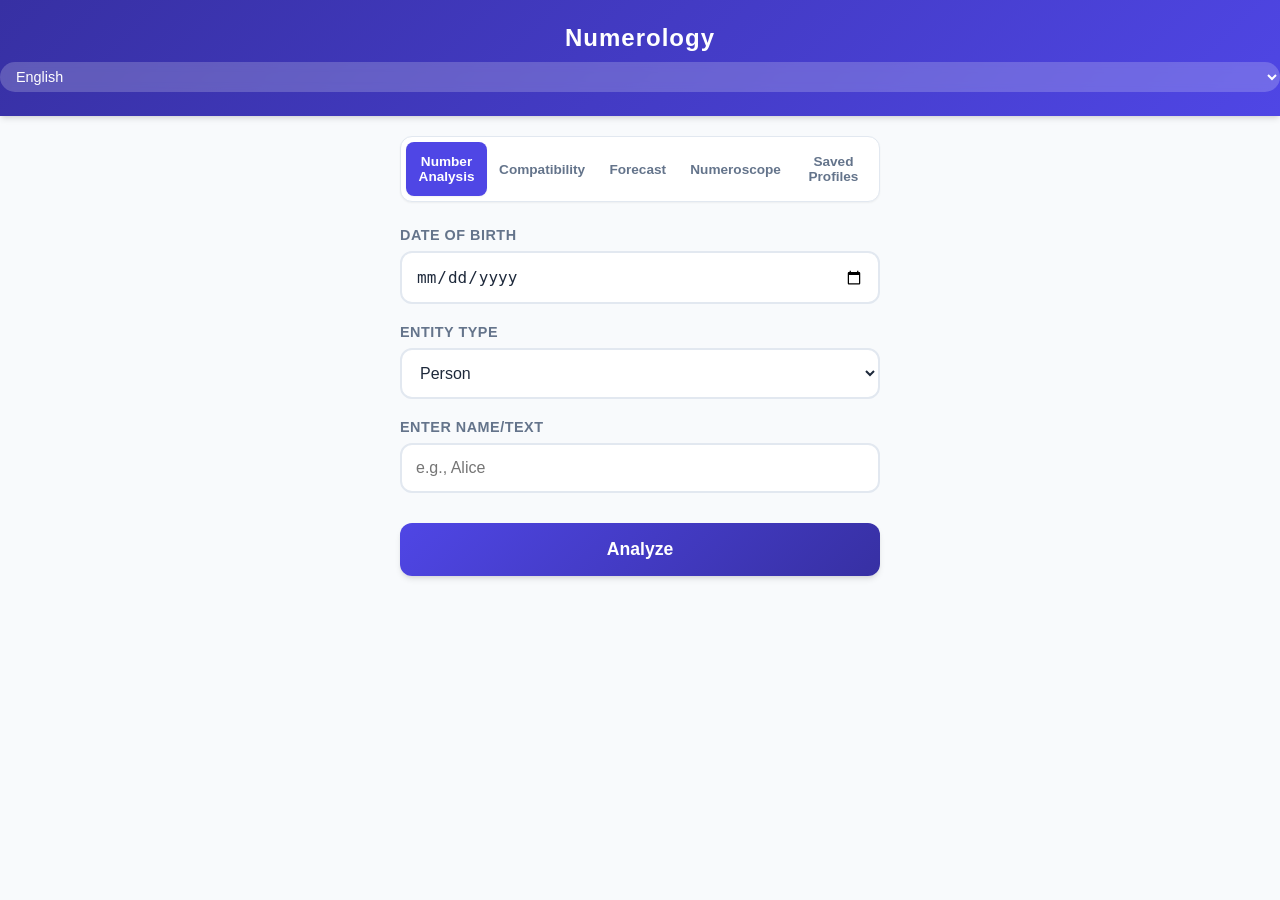
==== commit 1fe38a0f: "numerscope additions" ====
--- a/index.html
+++ b/index.html
@@ -29,6 +29,7 @@
             <button id="tab-single" class="active" data-i18n="tab_single">Number Analysis</button>
             <button id="tab-compat" data-i18n="tab_compat">Compatibility</button>
             <button id="tab-forecast" data-i18n="tab_forecast">Forecast</button>
+            <button id="tab-numeroscope" data-i18n="tab_numeroscope">Numeroscope</button>
             <button id="tab-profiles" data-i18n="tab_profiles">Saved Profiles</button>
         </div>
 
@@ -75,6 +76,23 @@
                 <p id="result-message"></p>
                 <div class="big-number" id="result-number"></div>
                 
+                <!-- Vibration Interpretation -->
+                <div id="vibration-interpretation" class="vibration-interp hidden">
+                    <h4 class="interp-title" id="interp-title"></h4>
+                    <div class="interp-section">
+                        <strong data-i18n="interp_theme">Core Theme:</strong>
+                        <span id="interp-theme"></span>
+                    </div>
+                    <div class="interp-section">
+                        <strong data-i18n="interp_strengths">Strengths:</strong>
+                        <span id="interp-strengths"></span>
+                    </div>
+                    <div class="interp-section">
+                        <strong data-i18n="interp_shadow">Shadow Traits:</strong>
+                        <span id="interp-shadow"></span>
+                    </div>
+                </div>
+                
                 <!-- Suitability Verdict -->
                 <div id="suitability-box" class="suitability-badge"></div>
                 
@@ -122,7 +140,7 @@
                 <input type="text" id="input-name-fc" placeholder="Enter name" autocomplete="off">
                 <div id="autocomplete-list-fc" class="autocomplete-items"></div>
             </div>
-            
+
             <div class="input-group">
                 <label data-i18n="lbl_dob">Date of Birth</label>
                 <input type="date" id="input-dob-fc">
@@ -176,7 +194,65 @@
             </div>
         </section>
 
-        <!-- SECTION 4: SAVED PROFILES -->
+        <!-- SECTION 4: NUMEROSCOPE (LO SHU GRID) -->
+        <section id="section-numeroscope" class="hidden">
+            <div class="input-group">
+                <label data-i18n="lbl_dob">Date of Birth</label>
+                <input type="date" id="input-dob-loshu">
+            </div>
+
+            <div class="input-group">
+                <label data-i18n="lbl_gender">Gender</label>
+                <select id="input-gender">
+                    <option value="Male" data-i18n="opt_male">Male</option>
+                    <option value="Female" data-i18n="opt_female">Female</option>
+                </select>
+            </div>
+
+            <button id="btn-loshu" class="action-btn" data-i18n="btn_loshu">Generate Numeroscope</button>
+
+            <div id="loshu-result-area" class="result-box hidden">
+                <div class="loshu-info">
+                    <div class="info-item">
+                        <span data-i18n="loshu_driver">Driver (Psychic)</span>: <strong id="loshu-driver"></strong>
+                    </div>
+                    <div class="info-item">
+                        <span data-i18n="loshu_conductor">Conductor (Destiny)</span>: <strong id="loshu-conductor"></strong>
+                    </div>
+                    <div class="info-item">
+                        <span data-i18n="loshu_kua">Kua Number</span>: <strong id="loshu-kua"></strong>
+                    </div>
+                </div>
+
+                <div class="loshu-grid-container">
+                    <div class="loshu-grid" id="loshu-grid">
+                        <!-- Grid will be populated by JS -->
+                    </div>
+                </div>
+
+                <!-- Plane Analysis Section -->
+                <div class="plane-analysis" id="plane-analysis">
+                    <h3 class="analysis-title" data-i18n="analysis_title">Plane Analysis</h3>
+                    
+                    <div id="full-planes" class="plane-section">
+                        <h4 class="plane-category full" data-i18n="full_planes">✓ Active Planes (Full)</h4>
+                        <div id="full-planes-list"></div>
+                    </div>
+
+                    <div id="partial-planes" class="plane-section">
+                        <h4 class="plane-category partial" data-i18n="partial_planes">◐ Partially Active Planes</h4>
+                        <div id="partial-planes-list"></div>
+                    </div>
+
+                    <div id="empty-planes" class="plane-section">
+                        <h4 class="plane-category empty" data-i18n="empty_planes">○ Inactive Planes (Empty)</h4>
+                        <div id="empty-planes-list"></div>
+                    </div>
+                </div>
+            </div>
+        </section>
+
+        <!-- SECTION 5: SAVED PROFILES -->
         <section id="section-profiles" class="hidden">
             <div class="profiles-header">
                 <div class="input-group">
--- a/style.css
+++ b/style.css
@@ -695,4 +695,277 @@
 
 .autocomplete-item.create-new:hover {
     background: rgba(16, 185, 129, 0.15);
+}
+
+/* --- Lo Shu Grid Styles --- */
+.loshu-info {
+    display: flex;
+    justify-content: space-around;
+    margin-bottom: 20px;
+    padding: 15px;
+    background: rgba(99, 102, 241, 0.05);
+    border-radius: 12px;
+    flex-wrap: wrap;
+    gap: 10px;
+}
+
+.info-item {
+    text-align: center;
+    flex: 1;
+    min-width: 100px;
+}
+
+.info-item span {
+    display: block;
+    font-size: 0.75rem;
+    color: var(--text-muted);
+    text-transform: uppercase;
+    margin-bottom: 5px;
+}
+
+.info-item strong {
+    font-size: 1.8rem;
+    color: var(--primary);
+    font-weight: 800;
+}
+
+.loshu-grid-container {
+    display: flex;
+    justify-content: center;
+    margin-top: 25px;
+}
+
+.loshu-grid {
+    display: grid;
+    grid-template-columns: repeat(3, 1fr);
+    gap: 8px;
+    max-width: 350px;
+    width: 100%;
+}
+
+.loshu-cell {
+    aspect-ratio: 1;
+    background: var(--card-bg);
+    border: 2px solid var(--border);
+    border-radius: 12px;
+    display: flex;
+    flex-direction: column;
+    align-items: center;
+    justify-content: center;
+    padding: 10px;
+    position: relative;
+    transition: all 0.3s ease;
+}
+
+.loshu-cell.filled {
+    border-color: var(--primary);
+    background: linear-gradient(135deg, rgba(99, 102, 241, 0.1), var(--card-bg));
+}
+
+.loshu-cell.empty {
+    opacity: 0.4;
+}
+
+.cell-number {
+    position: absolute;
+    top: 5px;
+    left: 8px;
+    font-size: 0.7rem;
+    font-weight: 700;
+    color: var(--text-muted);
+    background: var(--bg);
+    width: 20px;
+    height: 20px;
+    border-radius: 50%;
+    display: flex;
+    align-items: center;
+    justify-content: center;
+}
+
+.loshu-cell.filled .cell-number {
+    background: var(--primary);
+    color: white;
+}
+
+.cell-count {
+    font-size: 1rem;
+    font-weight: 700;
+    color: var(--primary);
+    text-align: center;
+    word-break: break-word;
+}
+
+.loshu-cell.empty .cell-count {
+    color: var(--text-muted);
+    font-size: 1.5rem;
+}
+
+/* --- Plane Analysis Styles --- */
+.plane-analysis {
+    margin-top: 30px;
+    text-align: left;
+}
+
+.analysis-title {
+    font-size: 1.3rem;
+    font-weight: 700;
+    color: var(--text);
+    margin-bottom: 20px;
+    text-align: center;
+    padding-bottom: 10px;
+    border-bottom: 2px solid var(--border);
+}
+
+.plane-section {
+    margin-bottom: 25px;
+}
+
+.plane-category {
+    font-size: 1rem;
+    font-weight: 600;
+    margin-bottom: 12px;
+    padding: 8px 12px;
+    border-radius: 8px;
+    display: inline-block;
+}
+
+.plane-category.full {
+    background: linear-gradient(135deg, rgba(16, 185, 129, 0.15), rgba(16, 185, 129, 0.05));
+    color: var(--friend);
+    border-left: 4px solid var(--friend);
+}
+
+.plane-category.partial {
+    background: linear-gradient(135deg, rgba(251, 191, 36, 0.15), rgba(251, 191, 36, 0.05));
+    color: var(--accent);
+    border-left: 4px solid var(--accent);
+}
+
+.plane-category.empty {
+    background: linear-gradient(135deg, rgba(239, 68, 68, 0.15), rgba(239, 68, 68, 0.05));
+    color: var(--enemy);
+    border-left: 4px solid var(--enemy);
+}
+
+.plane-card {
+    background: var(--bg);
+    border-radius: 10px;
+    padding: 12px 15px;
+    margin-bottom: 10px;
+    border-left: 3px solid var(--border);
+    transition: all 0.2s ease;
+}
+
+.plane-card:hover {
+    transform: translateX(3px);
+    box-shadow: var(--shadow-sm);
+}
+
+.full-plane {
+    border-left-color: var(--friend);
+    background: linear-gradient(to right, rgba(16, 185, 129, 0.05), var(--bg));
+}
+
+.partial-plane {
+    border-left-color: var(--accent);
+    background: linear-gradient(to right, rgba(251, 191, 36, 0.05), var(--bg));
+}
+
+.empty-plane {
+    border-left-color: var(--enemy);
+    background: linear-gradient(to right, rgba(239, 68, 68, 0.05), var(--bg));
+}
+
+.plane-header {
+    display: flex;
+    justify-content: space-between;
+    align-items: center;
+    margin-bottom: 8px;
+}
+
+.plane-name {
+    font-weight: 700;
+    font-size: 0.95rem;
+    color: var(--text);
+}
+
+.plane-numbers {
+    font-weight: 700;
+    font-size: 0.9rem;
+    color: var(--primary);
+    background: rgba(99, 102, 241, 0.1);
+    padding: 3px 8px;
+    border-radius: 6px;
+}
+
+.plane-numbers.missing-all {
+    color: var(--enemy);
+    background: rgba(239, 68, 68, 0.1);
+}
+
+.plane-interpretation {
+    font-size: 0.85rem;
+    color: var(--text-muted);
+    line-height: 1.5;
+    margin-top: 5px;
+}
+
+.plane-numbers-detail {
+    display: flex;
+    gap: 15px;
+    font-size: 0.85rem;
+    flex-wrap: wrap;
+}
+
+.plane-numbers-detail .present {
+    color: var(--friend);
+}
+
+.plane-numbers-detail .missing {
+    color: var(--enemy);
+}
+
+.no-planes {
+    text-align: center;
+    padding: 15px;
+    color: var(--text-muted);
+    font-style: italic;
+    font-size: 0.9rem;
+}
+
+/* --- Vibration Interpretation Styles --- */
+.vibration-interp {
+    margin-top: 20px;
+    background: linear-gradient(135deg, rgba(99, 102, 241, 0.08), rgba(99, 102, 241, 0.02));
+    border-radius: 12px;
+    padding: 15px;
+    border-left: 4px solid var(--primary);
+    text-align: left;
+}
+
+.interp-title {
+    font-size: 1.1rem;
+    font-weight: 700;
+    color: var(--primary);
+    margin: 0 0 12px 0;
+    text-align: center;
+}
+
+.interp-section {
+    margin-bottom: 10px;
+    line-height: 1.6;
+    font-size: 0.9rem;
+}
+
+.interp-section strong {
+    color: var(--text);
+    display: block;
+    margin-bottom: 3px;
+    font-size: 0.85rem;
+    text-transform: uppercase;
+    letter-spacing: 0.5px;
+}
+
+.interp-section span {
+    color: var(--text-muted);
 }
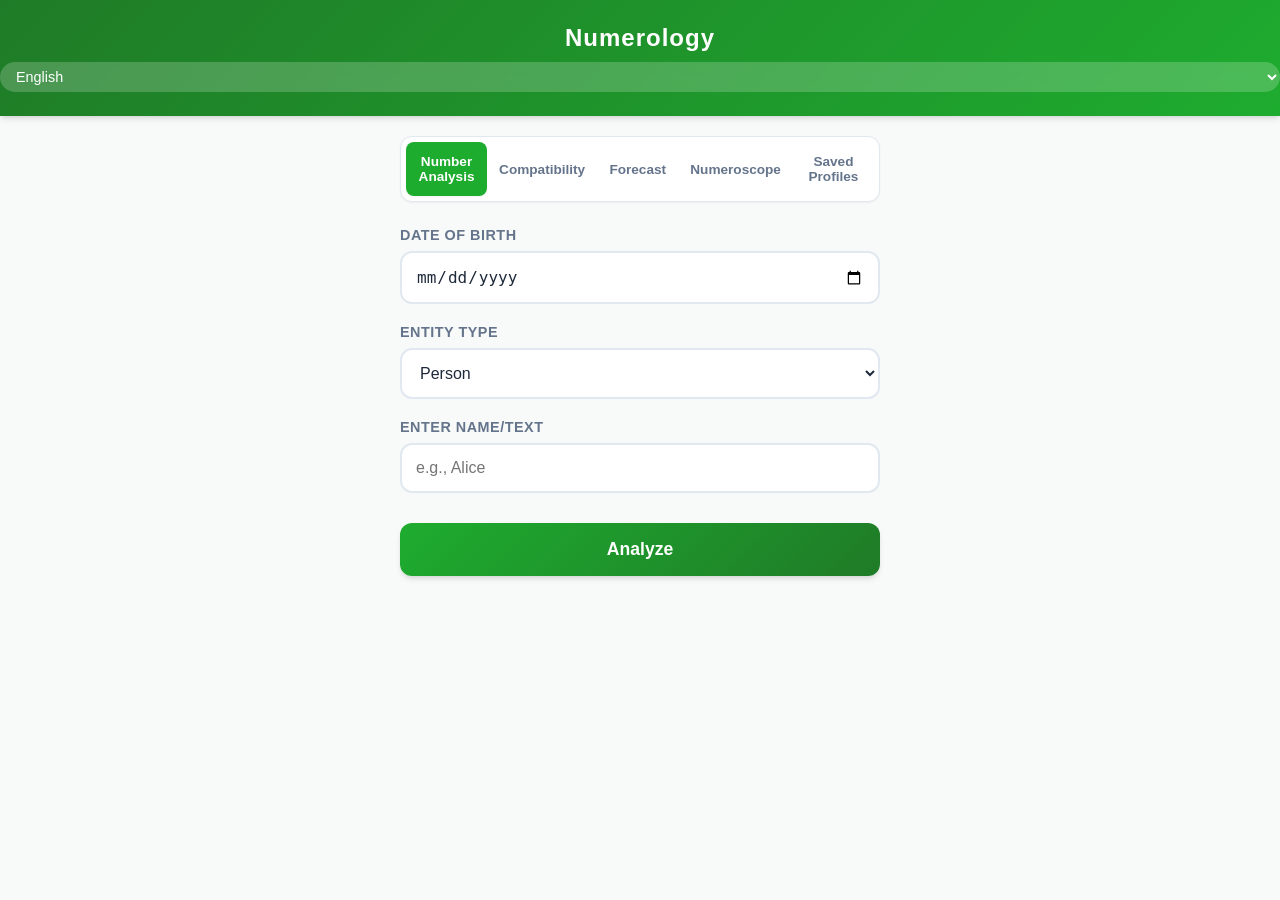
==== commit ca2716eb: "New theme" ====
--- a/index.html
+++ b/index.html
@@ -9,7 +9,7 @@
     <link rel="apple-touch-icon" href="icons/icon-512.png">
     
     <!-- Adaptive Theme Colors for Browser Toolbar -->
-    <meta name="theme-color" content="#4f46e5" media="(prefers-color-scheme: light)">
+    <meta name="theme-color" content="#6b8e6f" media="(prefers-color-scheme: light)">
     <meta name="theme-color" content="#0f172a" media="(prefers-color-scheme: dark)">
 </head>
 <body>
--- a/style.css
+++ b/style.css
@@ -1,9 +1,9 @@
 :root {
     /* Light Mode Palette */
-    --primary: #4f46e5;       
-    --primary-dark: #3730a3;  
+    --primary: #1eac2f;       /* Sage green */
+    --primary-dark: #1f7b27;  /* Darker sage green */
     --accent: #f59e0b;        
-    --bg: #f8fafc;            
+    --bg: #f8faf9;            
     --card-bg: #ffffff;
     --text: #1e293b;          
     --text-muted: #64748b;    
@@ -22,8 +22,8 @@
 @media (prefers-color-scheme: dark) {
     :root {
         /* Dark Mode Palette */
-        --primary: #818cf8;       
-        --primary-dark: #6366f1;  
+        --primary: #8fae92;       /* Lighter sage for dark mode */
+        --primary-dark: #6b8e6f;  /* Sage green */
         --accent: #fbbf24;        
         --bg: #0f172a;            
         --card-bg: #1e293b;       
@@ -154,7 +154,7 @@
 
 input:focus, select:focus {
     border-color: var(--primary);
-    box-shadow: 0 0 0 3px rgba(99, 102, 241, 0.2);
+    box-shadow: 0 0 0 3px rgba(107, 142, 111, 0.2);
 }
 
 /* Buttons */
@@ -207,7 +207,7 @@
 
 .profile-box {
     text-align: left;
-    background: rgba(99, 102, 241, 0.05); 
+    background: rgba(107, 142, 111, 0.05); 
     padding: 15px 20px;
     border-radius: 12px;
     margin-bottom: 20px;
@@ -423,7 +423,7 @@
     gap: 10px;
     margin: 15px 0;
     padding: 10px;
-    background: rgba(99, 102, 241, 0.05);
+    background: rgba(107, 142, 111, 0.05);
     border-radius: 8px;
 }
 
@@ -678,7 +678,7 @@
 
 .autocomplete-item:hover,
 .autocomplete-item.autocomplete-active {
-    background: rgba(99, 102, 241, 0.1);
+    background: rgba(107, 142, 111, 0.1);
 }
 
 .autocomplete-item strong {
@@ -703,7 +703,7 @@
     justify-content: space-around;
     margin-bottom: 20px;
     padding: 15px;
-    background: rgba(99, 102, 241, 0.05);
+    background: rgba(107, 142, 111, 0.05);
     border-radius: 12px;
     flex-wrap: wrap;
     gap: 10px;
@@ -759,7 +759,7 @@
 
 .loshu-cell.filled {
     border-color: var(--primary);
-    background: linear-gradient(135deg, rgba(99, 102, 241, 0.1), var(--card-bg));
+    background: linear-gradient(135deg, rgba(107, 142, 111, 0.1), var(--card-bg));
 }
 
 .loshu-cell.empty {
@@ -893,7 +893,7 @@
     font-weight: 700;
     font-size: 0.9rem;
     color: var(--primary);
-    background: rgba(99, 102, 241, 0.1);
+    background: rgba(107, 142, 111, 0.1);
     padding: 3px 8px;
     border-radius: 6px;
 }
@@ -936,7 +936,7 @@
 /* --- Vibration Interpretation Styles --- */
 .vibration-interp {
     margin-top: 20px;
-    background: linear-gradient(135deg, rgba(99, 102, 241, 0.08), rgba(99, 102, 241, 0.02));
+    background: linear-gradient(135deg, rgba(107, 142, 111, 0.08), rgba(107, 142, 111, 0.02));
     border-radius: 12px;
     padding: 15px;
     border-left: 4px solid var(--primary);
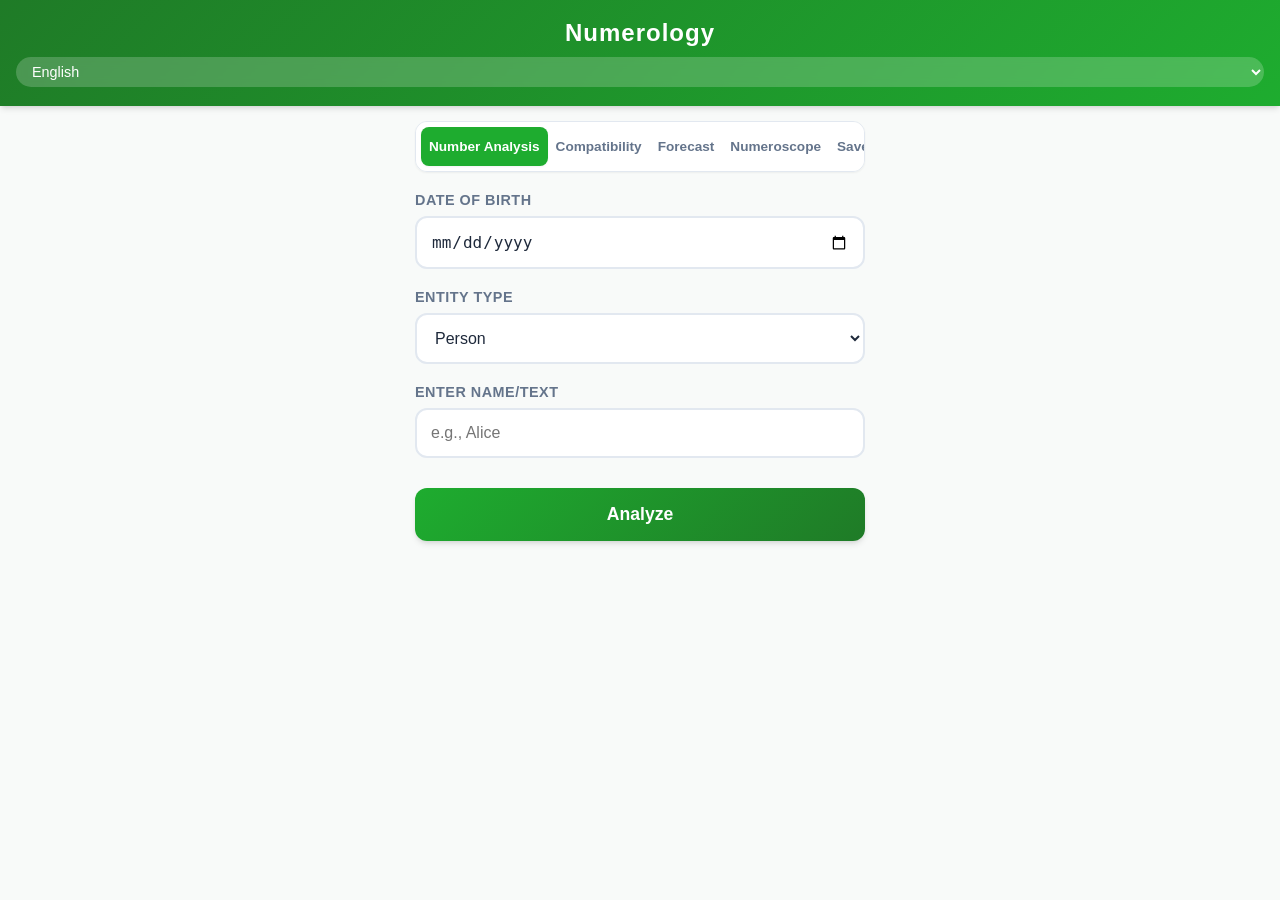
==== commit 42105def: "bug fixes + additional feats" ====
--- a/index.html
+++ b/index.html
@@ -47,6 +47,7 @@
                     <option value="Person" data-i18n="opt_person">Person</option>
                     <option value="Business" data-i18n="opt_business_entity">Business</option>
                     <option value="Vehicle" data-i18n="opt_vehicle_entity">Vehicle</option>
+                    <option value="Phone" data-i18n="opt_phone">Phone Number</option>
                     <option value="Other" data-i18n="opt_other">Other</option>
                 </select>
             </div>
@@ -76,20 +77,50 @@
                 <p id="result-message"></p>
                 <div class="big-number" id="result-number"></div>
                 
-                <!-- Vibration Interpretation -->
-                <div id="vibration-interpretation" class="vibration-interp hidden">
-                    <h4 class="interp-title" id="interp-title"></h4>
-                    <div class="interp-section">
-                        <strong data-i18n="interp_theme">Core Theme:</strong>
-                        <span id="interp-theme"></span>
-                    </div>
-                    <div class="interp-section">
-                        <strong data-i18n="interp_strengths">Strengths:</strong>
-                        <span id="interp-strengths"></span>
-                    </div>
-                    <div class="interp-section">
-                        <strong data-i18n="interp_shadow">Shadow Traits:</strong>
-                        <span id="interp-shadow"></span>
+                <!-- Dual Interpretation Layout -->
+                <div id="dual-interpretation" class="dual-interp-container hidden">
+                    <!-- DOB Analysis -->
+                    <div class="interp-card dob-card">
+                        <div class="interp-header">
+                            <span class="interp-icon">🎂</span>
+                            <h4 class="interp-card-title" data-i18n="dob_analysis_title">Birth Number Analysis</h4>
+                        </div>
+                        <div class="interp-number-badge" id="dob-number-badge"></div>
+                        <h5 class="interp-subtitle" id="dob-interp-title"></h5>
+                        <div class="interp-section">
+                            <strong data-i18n="interp_theme">Core Theme:</strong>
+                            <span id="dob-interp-theme"></span>
+                        </div>
+                        <div class="interp-section">
+                            <strong data-i18n="interp_strengths">Strengths:</strong>
+                            <span id="dob-interp-strengths"></span>
+                        </div>
+                        <div class="interp-section">
+                            <strong data-i18n="interp_shadow">Shadow Traits:</strong>
+                            <span id="dob-interp-shadow"></span>
+                        </div>
+                    </div>
+
+                    <!-- Name/Entity Analysis -->
+                    <div class="interp-card name-card">
+                        <div class="interp-header">
+                            <span class="interp-icon">✨</span>
+                            <h4 class="interp-card-title" data-i18n="name_analysis_title">Name/Entity Analysis</h4>
+                        </div>
+                        <div class="interp-number-badge" id="name-number-badge"></div>
+                        <h5 class="interp-subtitle" id="name-interp-title"></h5>
+                        <div class="interp-section">
+                            <strong data-i18n="interp_theme">Core Theme:</strong>
+                            <span id="name-interp-theme"></span>
+                        </div>
+                        <div class="interp-section">
+                            <strong data-i18n="interp_strengths">Strengths:</strong>
+                            <span id="name-interp-strengths"></span>
+                        </div>
+                        <div class="interp-section">
+                            <strong data-i18n="interp_shadow">Shadow Traits:</strong>
+                            <span id="name-interp-shadow"></span>
+                        </div>
                     </div>
                 </div>
                 
--- a/style.css
+++ b/style.css
@@ -48,6 +48,8 @@
     flex-direction: column;
     align-items: center;
     min-height: 100vh;
+    overflow-x: hidden;
+    width: 100%;
 }
 
 /* Header */
@@ -55,7 +57,7 @@
     background: linear-gradient(135deg, var(--primary-dark), var(--primary));
     color: white;
     width: 100%;
-    padding: 1.5rem 0;
+    padding: 1.2rem 1rem;
     text-align: center;
     box-shadow: var(--shadow-md);
     position: sticky;
@@ -68,6 +70,16 @@
     font-size: 1.5rem;
     letter-spacing: 1px;
     font-weight: 700;
+}
+
+@media (max-width: 768px) {
+    header {
+        padding: 1rem 0.75rem;
+    }
+    
+    header h1 {
+        font-size: 1.3rem;
+    }
 }
 
 /* Language Switcher */
@@ -90,9 +102,16 @@
 
 /* Main Container */
 main {
-    width: 90%;
+    width: 100%;
     max-width: 480px;
-    margin: 20px auto 40px auto;
+    margin: 0;
+    padding: 15px;
+}
+
+@media (max-width: 768px) {
+    main {
+        padding: 12px;
+    }
 }
 
 /* Tabs */
@@ -101,14 +120,17 @@
     background-color: var(--card-bg);
     border-radius: 12px;
     padding: 5px;
-    margin-bottom: 25px;
+    margin-bottom: 20px;
     box-shadow: var(--shadow-sm);
     border: 1px solid var(--border);
+    overflow-x: auto;
+    -webkit-overflow-scrolling: touch;
 }
 
 .tabs button {
     flex: 1;
-    padding: 12px;
+    min-width: fit-content;
+    padding: 12px 8px;
     background: transparent;
     border: none;
     border-radius: 8px;
@@ -117,12 +139,20 @@
     font-weight: 600;
     font-size: 0.85rem;
     transition: all 0.2s ease;
+    white-space: nowrap;
 }
 
 .tabs button.active {
     background-color: var(--primary);
     color: white;
     box-shadow: var(--shadow-sm);
+}
+
+@media (max-width: 768px) {
+    .tabs button {
+        font-size: 0.75rem;
+        padding: 10px 6px;
+    }
 }
 
 /* Forms & Inputs */
@@ -150,6 +180,13 @@
     color: var(--text);
     outline: none;
     width: 100%;
+}
+
+@media (max-width: 768px) {
+    input, select {
+        padding: 12px;
+        font-size: 16px; /* Prevents iOS zoom on focus */
+    }
 }
 
 input:focus, select:focus {
@@ -179,16 +216,30 @@
     box-shadow: var(--shadow-sm);
 }
 
+@media (max-width: 768px) {
+    .action-btn {
+        padding: 14px;
+        font-size: 1rem;
+    }
+}
+
 /* Results Cards */
 .result-box {
-    margin-top: 25px;
+    margin-top: 20px;
     background: var(--card-bg);
-    padding: 25px;
+    padding: 20px;
     border-radius: 16px;
     text-align: center;
     box-shadow: var(--shadow-md);
     border: 1px solid var(--border);
     animation: fadeIn 0.4s ease-out;
+}
+
+@media (max-width: 768px) {
+    .result-box {
+        padding: 15px;
+        margin-top: 15px;
+    }
 }
 
 @keyframes fadeIn {
@@ -205,10 +256,16 @@
     text-shadow: 2px 2px 0px rgba(0,0,0,0.05);
 }
 
+@media (max-width: 768px) {
+    .big-number {
+        font-size: 3.5rem;
+    }
+}
+
 .profile-box {
     text-align: left;
     background: rgba(107, 142, 111, 0.05); 
-    padding: 15px 20px;
+    padding: 15px;
     border-radius: 12px;
     margin-bottom: 20px;
     font-size: 0.95rem;
@@ -219,6 +276,20 @@
     margin: 8px 0;
     display: flex;
     justify-content: space-between;
+    flex-wrap: wrap;
+    gap: 5px;
+}
+
+@media (max-width: 768px) {
+    .profile-box {
+        font-size: 0.85rem;
+        padding: 12px;
+    }
+    
+    .profile-box p {
+        flex-direction: column;
+        align-items: flex-start;
+    }
 }
 
 .highlight-text {
@@ -260,12 +331,24 @@
     justify-content: space-around;
     align-items: center;
     margin-bottom: 20px;
+    gap: 10px;
 }
 
 .mid-number {
     font-size: 2.5rem;
     font-weight: 800;
     color: var(--text);
+}
+
+@media (max-width: 768px) {
+    .comparison-grid {
+        flex-direction: column;
+        gap: 15px;
+    }
+    
+    .mid-number {
+        font-size: 2rem;
+    }
 }
 
 .relation-badge {
@@ -307,6 +390,29 @@
     width: calc(100% - 30px);
 }
 
+@media (max-width: 768px) {
+    .forecast-card {
+        padding: 12px;
+        flex-direction: column;
+        align-items: flex-start;
+        gap: 10px;
+    }
+    
+    .indented-1 {
+        margin-left: 10px;
+        width: calc(100% - 10px);
+    }
+    
+    .indented-2 {
+        margin-left: 20px;
+        width: calc(100% - 20px);
+    }
+    
+    .fc-right {
+        align-items: flex-start;
+    }
+}
+
 .fc-left {
     display: flex;
     flex-direction: column;
@@ -345,6 +451,20 @@
     font-size: 0.85rem;
     font-weight: 600;
     margin-top: 4px;
+}
+
+@media (max-width: 768px) {
+    .fc-context.big-text {
+        font-size: 1rem;
+    }
+    
+    .fc-number {
+        font-size: 1.5rem;
+    }
+    
+    .fc-status {
+        font-size: 0.75rem;
+    }
 }
 
 /* Status Borders for Forecast */
@@ -587,16 +707,30 @@
     align-items: center;
     z-index: 1000;
     backdrop-filter: blur(4px);
+    padding: 20px;
 }
 
 .modal-content {
     background: var(--card-bg);
     padding: 25px;
     border-radius: 16px;
-    width: 90%;
+    width: 100%;
     max-width: 400px;
     box-shadow: 0 20px 25px -5px rgb(0 0 0 / 0.3);
     animation: modalSlideIn 0.3s ease-out;
+    max-height: 90vh;
+    overflow-y: auto;
+}
+
+@media (max-width: 768px) {
+    .modal-content {
+        padding: 20px;
+        border-radius: 12px;
+    }
+    
+    .modal-content h3 {
+        font-size: 1.1rem;
+    }
 }
 
 @keyframes modalSlideIn {
@@ -712,7 +846,7 @@
 .info-item {
     text-align: center;
     flex: 1;
-    min-width: 100px;
+    min-width: 90px;
 }
 
 .info-item span {
@@ -729,6 +863,25 @@
     font-weight: 800;
 }
 
+@media (max-width: 768px) {
+    .loshu-info {
+        padding: 12px;
+        gap: 8px;
+    }
+    
+    .info-item {
+        min-width: 80px;
+    }
+    
+    .info-item span {
+        font-size: 0.65rem;
+    }
+    
+    .info-item strong {
+        font-size: 1.5rem;
+    }
+}
+
 .loshu-grid-container {
     display: flex;
     justify-content: center;
@@ -755,6 +908,18 @@
     padding: 10px;
     position: relative;
     transition: all 0.3s ease;
+}
+
+@media (max-width: 768px) {
+    .loshu-grid {
+        gap: 6px;
+        max-width: 100%;
+    }
+    
+    .loshu-cell {
+        padding: 6px;
+        border-radius: 8px;
+    }
 }
 
 .loshu-cell.filled {
@@ -800,6 +965,16 @@
     font-size: 1.5rem;
 }
 
+@media (max-width: 768px) {
+    .cell-count {
+        font-size: 0.85rem;
+    }
+    
+    .loshu-cell.empty .cell-count {
+        font-size: 1.2rem;
+    }
+}
+
 /* --- Plane Analysis Styles --- */
 .plane-analysis {
     margin-top: 30px;
@@ -861,6 +1036,16 @@
     box-shadow: var(--shadow-sm);
 }
 
+@media (max-width: 768px) {
+    .plane-card {
+        padding: 10px 12px;
+    }
+    
+    .plane-card:hover {
+        transform: none;
+    }
+}
+
 .full-plane {
     border-left-color: var(--friend);
     background: linear-gradient(to right, rgba(16, 185, 129, 0.05), var(--bg));
@@ -908,6 +1093,13 @@
     color: var(--text-muted);
     line-height: 1.5;
     margin-top: 5px;
+}
+
+@media (max-width: 768px) {
+    .plane-interpretation {
+        font-size: 0.8rem;
+        line-height: 1.4;
+    }
 }
 
 .plane-numbers-detail {
@@ -968,4 +1160,354 @@
 
 .interp-section span {
     color: var(--text-muted);
-}+}
+
+/* --- Dual Interpretation Layout --- */
+.dual-interp-container {
+    display: grid;
+    grid-template-columns: 1fr 1fr;
+    gap: 12px;
+    margin-top: 20px;
+}
+
+@media (max-width: 768px) {
+    .dual-interp-container {
+        grid-template-columns: 1fr;
+        gap: 15px;
+    }
+}
+
+.interp-card {
+    background: var(--card-bg);
+    border-radius: 12px;
+    padding: 16px;
+    border: 2px solid var(--border);
+    box-shadow: var(--shadow-sm);
+    text-align: left;
+    transition: all 0.3s ease;
+}
+
+.interp-card:hover {
+    transform: translateY(-2px);
+    box-shadow: var(--shadow-md);
+}
+
+@media (max-width: 768px) {
+    .interp-card {
+        padding: 14px;
+    }
+    
+    .interp-card:hover {
+        transform: none;
+    }
+}
+
+.dob-card {
+    border-color: #f59e0b;
+    background: linear-gradient(135deg, rgba(245, 158, 11, 0.05), var(--card-bg));
+}
+
+.name-card {
+    border-color: var(--primary);
+    background: linear-gradient(135deg, rgba(107, 142, 111, 0.08), var(--card-bg));
+}
+
+.interp-header {
+    display: flex;
+    align-items: center;
+    gap: 8px;
+    margin-bottom: 12px;
+    padding-bottom: 10px;
+    border-bottom: 1px solid var(--border);
+}
+
+.interp-icon {
+    font-size: 1.5rem;
+}
+
+.interp-card-title {
+    font-size: 0.85rem;
+    font-weight: 700;
+    text-transform: uppercase;
+    letter-spacing: 0.5px;
+    color: var(--text-muted);
+    margin: 0;
+}
+
+.interp-number-badge {
+    font-size: 2.5rem;
+    font-weight: 800;
+    text-align: center;
+    margin: 10px 0;
+    line-height: 1;
+}
+
+@media (max-width: 768px) {
+    .interp-number-badge {
+        font-size: 2rem;
+        margin: 8px 0;
+    }
+}
+
+.dob-card .interp-number-badge {
+    color: #f59e0b;
+}
+
+.name-card .interp-number-badge {
+    color: var(--primary);
+}
+
+.interp-subtitle {
+    font-size: 0.95rem;
+    font-weight: 600;
+    text-align: center;
+    margin: 0 0 12px 0;
+    line-height: 1.3;
+}
+
+@media (max-width: 768px) {
+    .interp-subtitle {
+        font-size: 0.85rem;
+        margin: 0 0 10px 0;
+    }
+}
+
+.dob-card .interp-subtitle {
+    color: #f59e0b;
+}
+
+.name-card .interp-subtitle {
+    color: var(--primary);
+}
+
+.interp-card .interp-section {
+    margin-bottom: 10px;
+    line-height: 1.5;
+    font-size: 0.8rem;
+}
+
+.interp-card .interp-section strong {
+    color: var(--text);
+    display: block;
+    margin-bottom: 3px;
+    font-size: 0.7rem;
+    text-transform: uppercase;
+    letter-spacing: 0.3px;
+    font-weight: 700;
+}
+
+.interp-card .interp-section span {
+    color: var(--text-muted);
+    font-size: 0.8rem;
+}
+
+@media (max-width: 768px) {
+    .interp-card .interp-section {
+        font-size: 0.75rem;
+        margin-bottom: 8px;
+        line-height: 1.4;
+    }
+    
+    .interp-card .interp-section strong {
+        font-size: 0.65rem;
+        margin-bottom: 2px;
+    }
+    
+    .interp-card .interp-section span {
+        font-size: 0.75rem;
+    }
+}
+
+
+/* ========================================
+   MOBILE OPTIMIZATIONS
+   ======================================== */
+
+@media (max-width: 768px) {
+    /* Prevent horizontal scroll */
+    html, body {
+        overflow-x: hidden;
+        max-width: 100%;
+    }
+    
+    /* Ensure main container doesn't overflow */
+    main {
+        max-width: 100vw;
+        box-sizing: border-box;
+    }
+    
+    /* Better text wrapping */
+    * {
+        word-wrap: break-word;
+        overflow-wrap: break-word;
+    }
+    
+    /* Improve touch targets */
+    button {
+        min-height: 44px;
+        min-width: 44px;
+    }
+    
+    /* Stack profile box items on mobile */
+    .profile-box p {
+        font-size: 0.8rem;
+    }
+    
+    .profile-box p span:first-child {
+        margin-bottom: 2px;
+    }
+    
+    /* Adjust result message for mobile */
+    #result-message {
+        font-size: 0.9rem;
+        line-height: 1.4;
+    }
+    
+    /* Better suitability badge on mobile */
+    .suitability-badge {
+        font-size: 0.85rem;
+        padding: 10px 16px;
+    }
+    
+    /* Adjust comparison grid spacing */
+    .comparison-grid > div {
+        text-align: center;
+    }
+    
+    /* Better modal button layout on small screens */
+    .modal-actions {
+        flex-direction: column;
+    }
+    
+    .modal-btn-primary, .modal-btn-secondary {
+        width: 100%;
+    }
+    
+    /* Improve profile card layout */
+    .profile-card-body {
+        font-size: 0.85rem;
+    }
+    
+    /* Better autocomplete on mobile */
+    .autocomplete-items {
+        max-height: 200px;
+    }
+    
+    .autocomplete-item {
+        padding: 10px 12px;
+        font-size: 0.85rem;
+    }
+    
+    /* Adjust plane analysis for mobile */
+    .plane-header {
+        flex-wrap: wrap;
+        gap: 5px;
+    }
+    
+    .plane-name {
+        font-size: 0.85rem;
+    }
+    
+    .plane-numbers {
+        font-size: 0.8rem;
+        padding: 2px 6px;
+    }
+    
+    .plane-category {
+        font-size: 0.9rem;
+        padding: 6px 10px;
+    }
+    
+    /* Better spacing for interpretation cards */
+    .interp-header {
+        gap: 6px;
+    }
+    
+    .interp-icon {
+        font-size: 1.3rem;
+    }
+    
+    .interp-card-title {
+        font-size: 0.75rem;
+        line-height: 1.2;
+    }
+}
+
+/* Extra small devices (phones in portrait, less than 360px) */
+@media (max-width: 360px) {
+    header h1 {
+        font-size: 1.1rem;
+    }
+    
+    .tabs button {
+        font-size: 0.7rem;
+        padding: 8px 4px;
+    }
+    
+    .big-number {
+        font-size: 3rem;
+    }
+    
+    .interp-number-badge {
+        font-size: 1.8rem;
+    }
+    
+    .interp-subtitle {
+        font-size: 0.8rem;
+    }
+    
+    .fc-number {
+        font-size: 1.3rem;
+    }
+    
+    .mid-number {
+        font-size: 1.8rem;
+    }
+    
+    .info-item strong {
+        font-size: 1.3rem;
+    }
+    
+    .loshu-cell {
+        padding: 4px;
+    }
+    
+    .cell-count {
+        font-size: 0.75rem;
+    }
+}
+
+/* Landscape mode adjustments */
+@media (max-width: 768px) and (orientation: landscape) {
+    .dual-interp-container {
+        grid-template-columns: 1fr 1fr;
+    }
+    
+    .forecast-card {
+        flex-direction: row;
+    }
+    
+    .fc-right {
+        align-items: flex-end;
+    }
+}
+
+/* Safe area insets for modern mobile devices (notch support) */
+@supports (padding: max(0px)) {
+    body {
+        padding-left: max(0px, env(safe-area-inset-left));
+        padding-right: max(0px, env(safe-area-inset-right));
+    }
+    
+    header {
+        padding-left: max(1rem, env(safe-area-inset-left));
+        padding-right: max(1rem, env(safe-area-inset-right));
+        padding-top: max(1.2rem, env(safe-area-inset-top));
+    }
+    
+    main {
+        padding-left: max(15px, env(safe-area-inset-left));
+        padding-right: max(15px, env(safe-area-inset-right));
+        padding-bottom: max(15px, env(safe-area-inset-bottom));
+    }
+}
